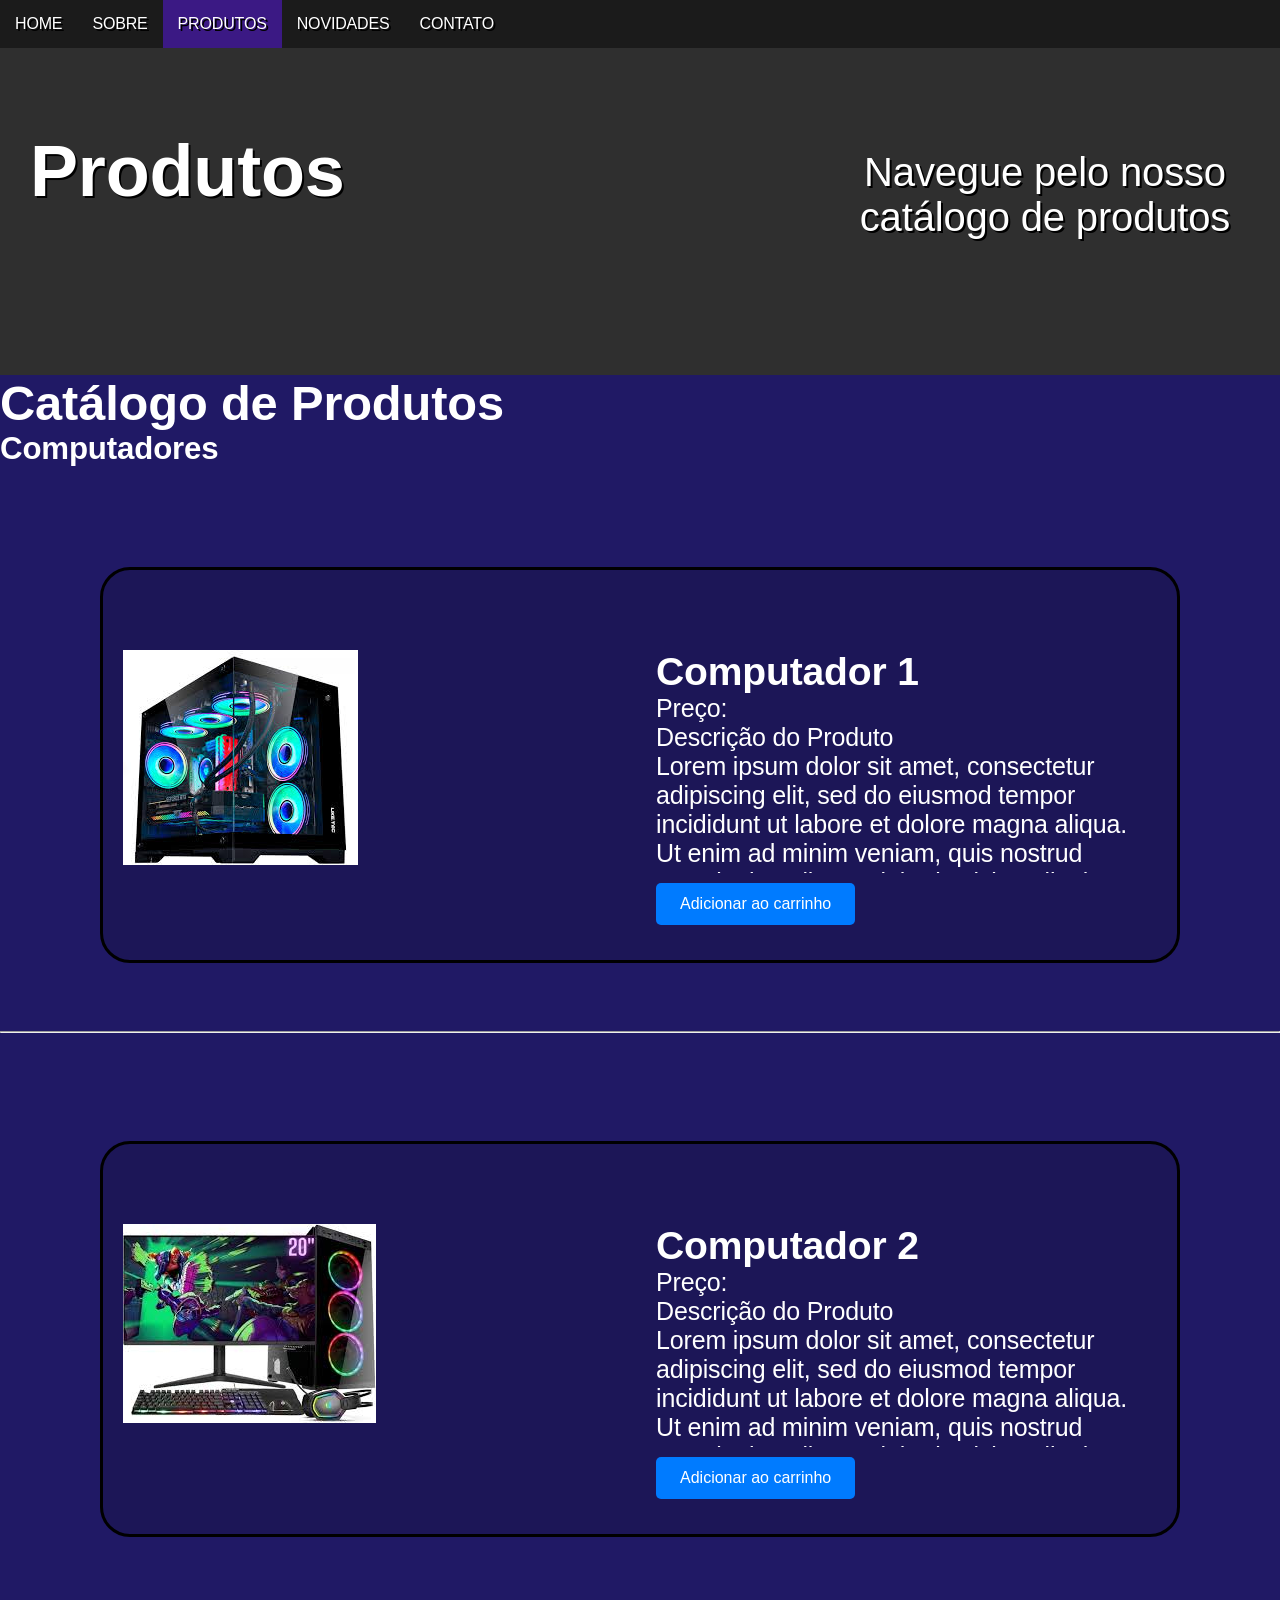
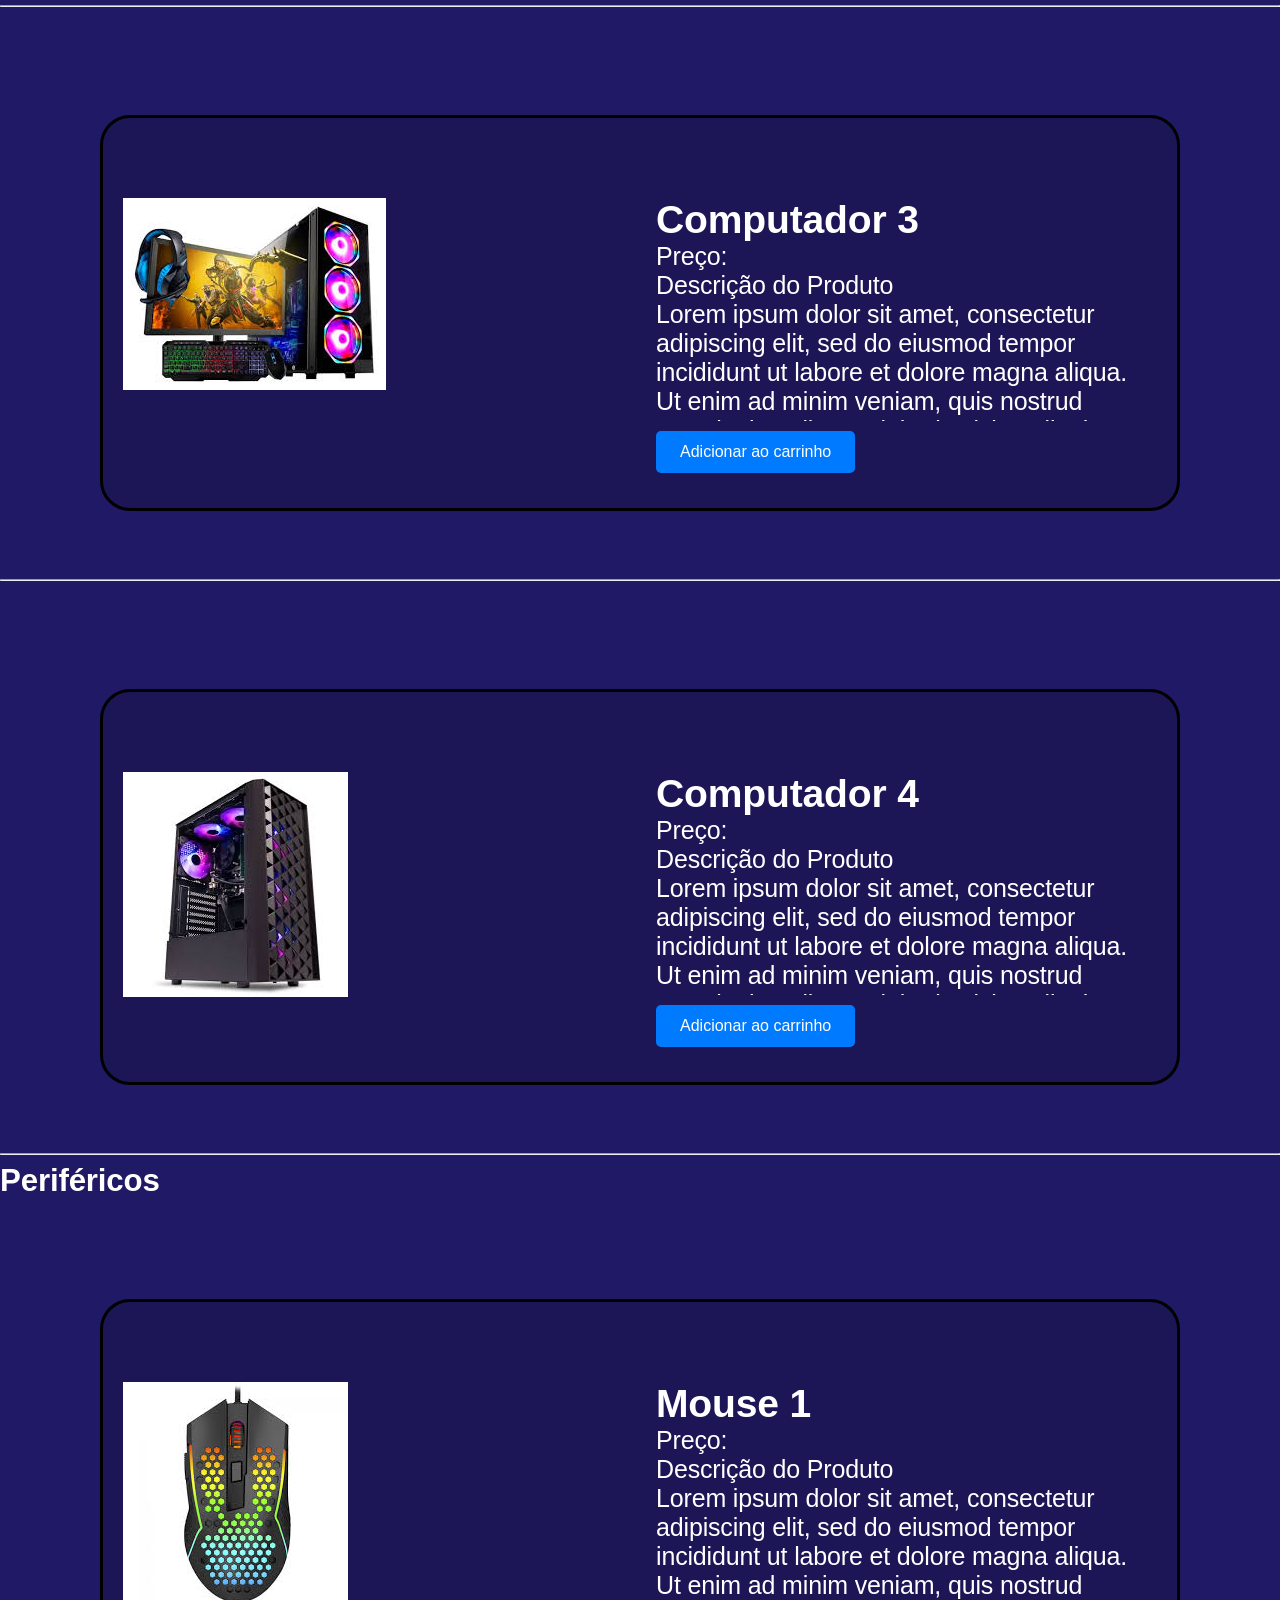
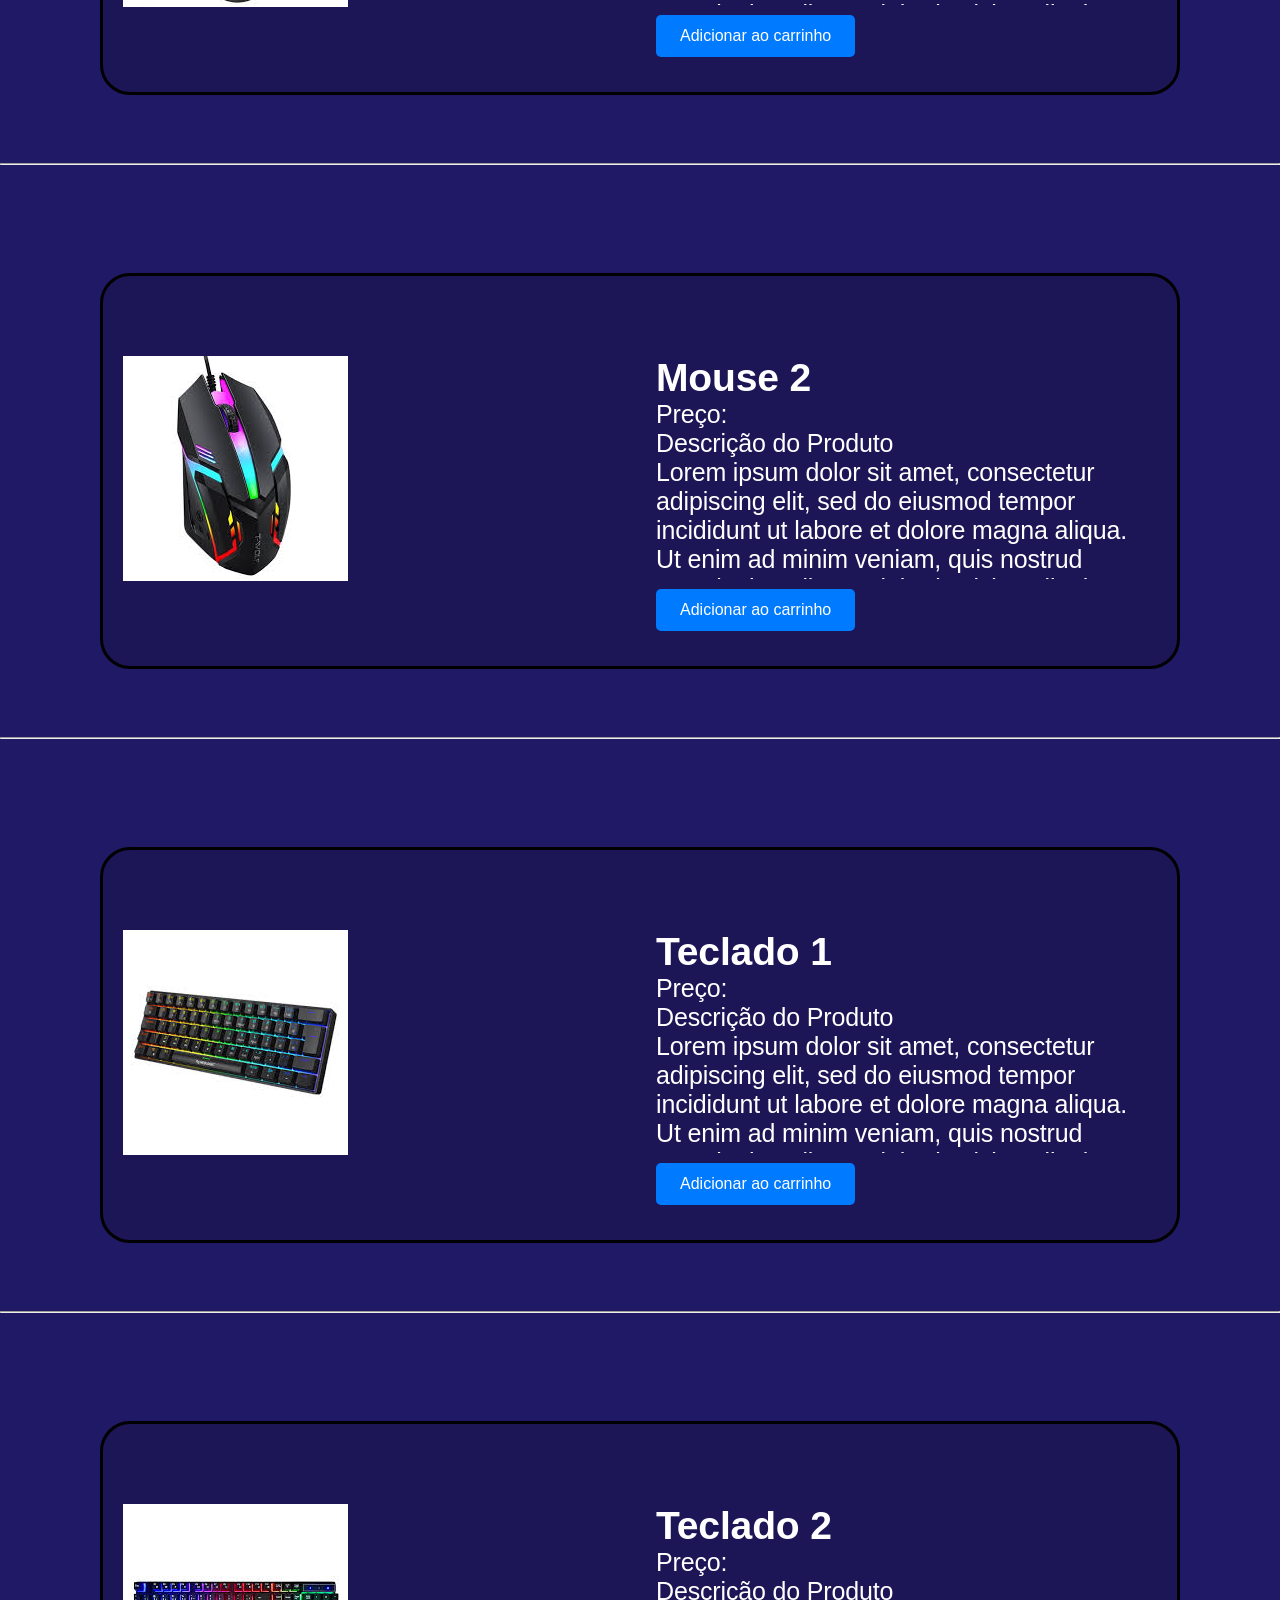
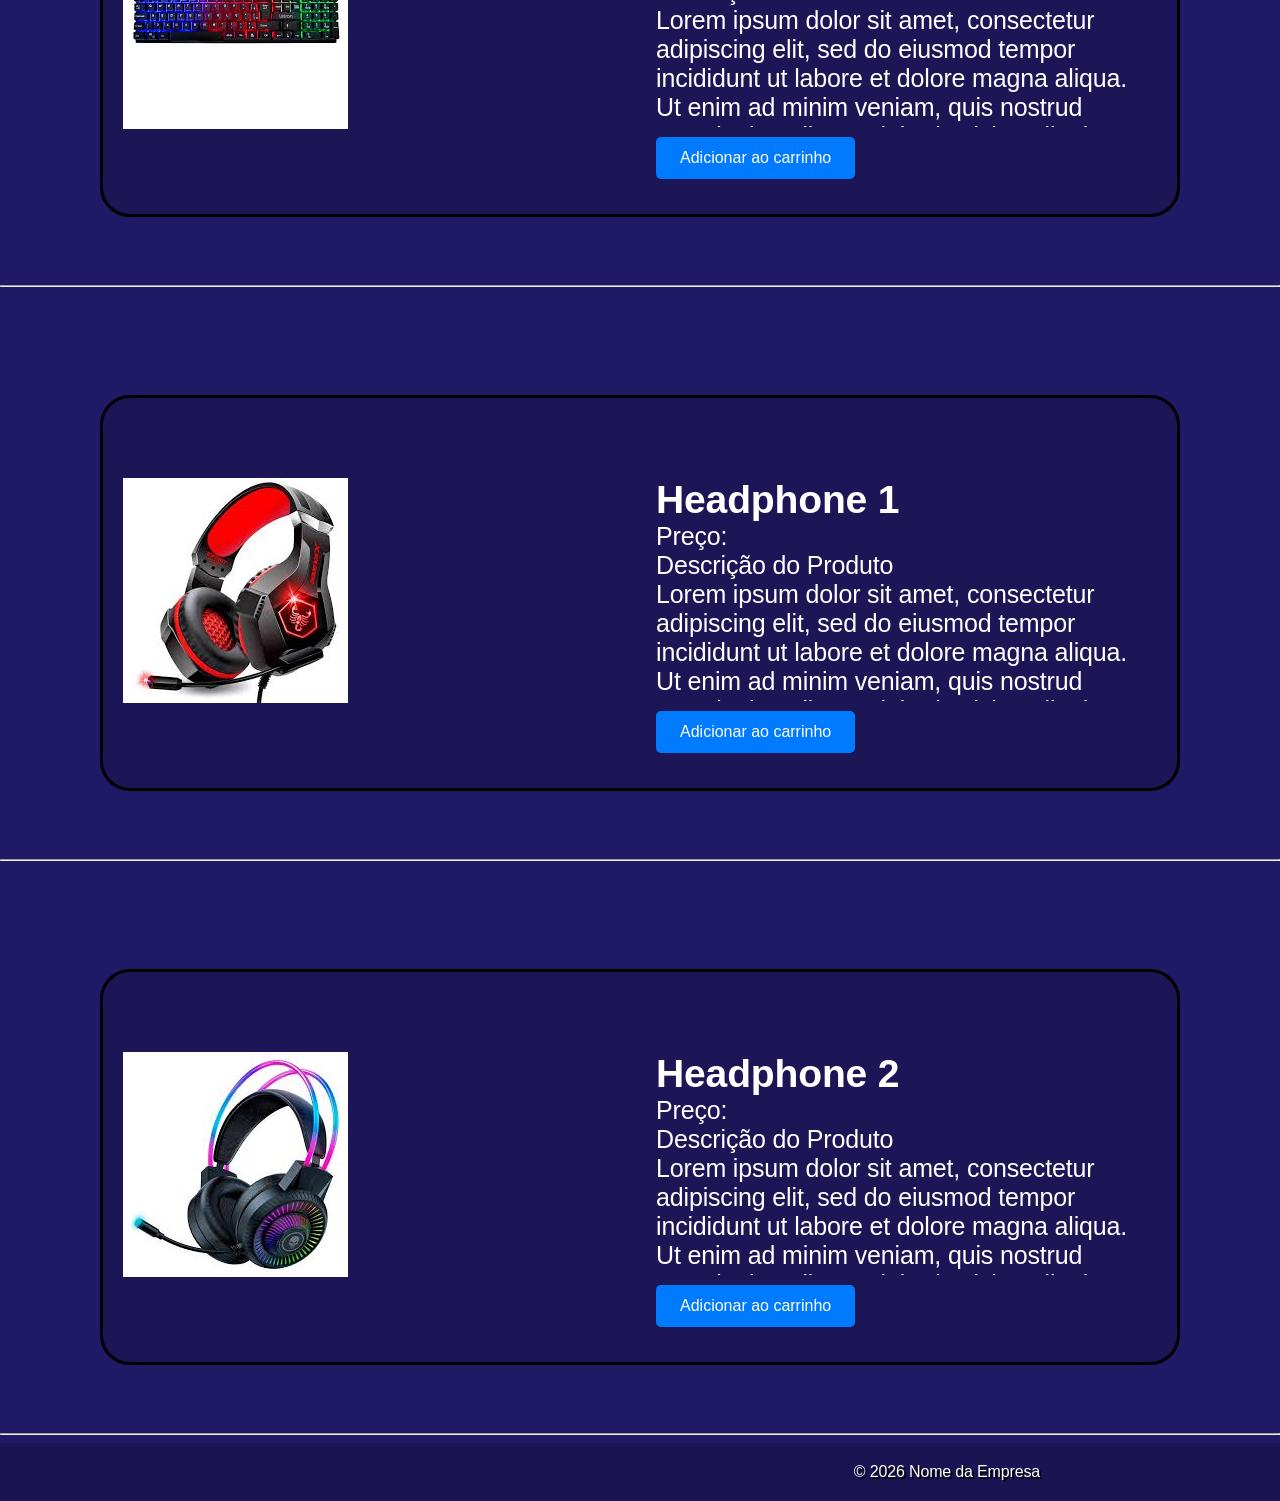
==== site empresa/catalogo.html @ 3e5a55e8 "Add files via upload" ====
<!DOCTYPE html>
<html>
    <head>
        <meta charset="utf-8">
        <meta name="viewport" content="width=device-width, initial-scale=1.0">
        <title>Cadastro de produtos</title>
        <link rel="stylesheet" href="styles2.css">
        <link rel="stylesheet" href="styles.css">
    </head>
    <body id="portfolio">
        <header class="site_header preto">
            <div>
                <nav class="site_header_nav sidebar">
                    <ul role="list">
                        <li><a href="index.html">HOME</a></li>
                        <li><a href="sobre.html">SOBRE</a></li>
                        <li><a class="active" href="catalogo.html">PRODUTOS</a></li>
                        <li><a href="novidades.html">NOVIDADES</a></li>
                        <li><a href="contato.html">CONTATO</a></li>
                    </ul>
                </nav>
            </div>
        </header>
        <div>
            <section id="header" class="header preto">
                    <div class="wrapper">
                        <div class="left-di">
                            <h2 class="left_text" style="float: left;">Produtos</h2>
                        </div>
                        <div class="right_text">
                            <p style="float: right;">Navegue pelo nosso catálogo de produtos</p>
                        </div>
                    </div>
            </section>
        </div>
        <h2 class="h2 text_centro white">Catálogo de Produtos</h2>    
        <div class="grade">
            <div>
                <h4 class="text_centro white">Computadores</h4>
                <div class="computadores">
                 <section id="produto"> 
                        <div class="cartao">
                            <img alt="computador 1" src="assets/Computador1.jpg">
                            <div class="produto">
                                <h3 class="white">Computador 1</h3>
                                <div class="text_center testo">
                                    <p class="h5">Preço:</p>
                                </div>
                                <div class="text_center testo overflow">
                                    <p class="h5">Descrição do Produto</p>
                                    <p class="h5">Lorem ipsum dolor sit amet, consectetur adipiscing elit, sed do eiusmod tempor incididunt ut labore et dolore magna aliqua. Ut enim ad minim veniam, quis nostrud exercitation ullamco laboris nisi ut aliquip ex ea commodo consequat. Duis aute irure dolor in reprehenderit in voluptate velit esse cillum dolore eu fugiat nulla pariatur. Excepteur sint occaecat cupidatat non proident, sunt in culpa qui officia deserunt mollit anim id est laborum.</p>
                                </div>
                                <div class="botao-comprar">
                                            <button class="botao1" type="submit"><a id="botão1" href="sucesso.html">Adicionar ao carrinho</a></button>
                                </div>
                        </div>
                 </section>
                    <hr>
                 <section id="produto"> 
                        <div class="cartao">
                            <img alt="computador 2" src="assets/Computador2.jpg">
                            <div class="produto">
                                <h3 class="white">Computador 2</h3>
                                <div class="text_center testo">
                                    <p class="h5">Preço:</p>
                                </div>
                                <div class="text_center testo overflow">
                                    <p class="h5">Descrição do Produto</p>
                                    <p class="h5">Lorem ipsum dolor sit amet, consectetur adipiscing elit, sed do eiusmod tempor incididunt ut labore et dolore magna aliqua. Ut enim ad minim veniam, quis nostrud exercitation ullamco laboris nisi ut aliquip ex ea commodo consequat. Duis aute irure dolor in reprehenderit in voluptate velit esse cillum dolore eu fugiat nulla pariatur. Excepteur sint occaecat cupidatat non proident, sunt in culpa qui officia deserunt mollit anim id est laborum.</p>
                                </div>
                                <div class="botao-comprar">
                                            <button class="botao1" type="submit"><a id="botão1" href="sucesso.html">Adicionar ao carrinho</a></button>
                                </div>
                        </div>
                 </section>
                    <hr>
                 <section id="produto">
                        <div class="cartao">
                            <img alt="computador 3" src="assets/Computador3.jpg">
                            <div class="produto">
                                <h3 class="white">Computador 3</h3>
                                <div class="text_center testo">
                                    <p class="h5">Preço:</p>
                                </div>
                                <div class="text_center testo overflow">
                                    <p class="h5">Descrição do Produto</p>
                                    <p class="h5">Lorem ipsum dolor sit amet, consectetur adipiscing elit, sed do eiusmod tempor incididunt ut labore et dolore magna aliqua. Ut enim ad minim veniam, quis nostrud exercitation ullamco laboris nisi ut aliquip ex ea commodo consequat. Duis aute irure dolor in reprehenderit in voluptate velit esse cillum dolore eu fugiat nulla pariatur. Excepteur sint occaecat cupidatat non proident, sunt in culpa qui officia deserunt mollit anim id est laborum.</p>
                                </div>
                                <div class="botao-comprar">
                                            <button class="botao1" type="submit"><a id="botão1" href="sucesso.html">Adicionar ao carrinho</a></button>
                                </div>
                        </div>
                 </section>
                    <hr>
                 <section id="produto"> 
                        <div class="cartao">
                            <img alt="computador 4" src="assets/Computador4.jpg">
                            <div class="produto">
                                <h3 class="white">Computador 4</h3>
                                <div class="text_center testo">
                                    <p class="h5">Preço:</p>
                                </div>
                                <div class="text_center testo overflow">
                                    <p class="h5">Descrição do Produto</p>
                                    <p class="h5">Lorem ipsum dolor sit amet, consectetur adipiscing elit, sed do eiusmod tempor incididunt ut labore et dolore magna aliqua. Ut enim ad minim veniam, quis nostrud exercitation ullamco laboris nisi ut aliquip ex ea commodo consequat. Duis aute irure dolor in reprehenderit in voluptate velit esse cillum dolore eu fugiat nulla pariatur. Excepteur sint occaecat cupidatat non proident, sunt in culpa qui officia deserunt mollit anim id est laborum.</p>
                                </div>
                                <div class="botao-comprar">
                                            <button class="botao1" type="submit"><a id="botão1" href="sucesso.html">Adicionar ao carrinho</a></button>
                                </div>
                        </div>
                 </section>
                    <hr>
                 <!-- <section id="produto">
                    <div class="cartao">
                     <img class="Computador5" alt="computador 5" src="assets/Computador5.jpg">
                     <div class="produto">
                     <h3 class="white">Computador 5</h3>
                     <p class="">preço</p>
                     </div>
                   </div>
                 </section> -->
                </div>
            
            </div>
            <div>
                <h4 class="text_centro white">Periféricos</h4>
                <section id="produto"> 
                        <div class="cartao">
                            <img alt="mouse 1" src="assets/Mouse1.jpg">
                            <div class="produto">
                                <h3 class="white">Mouse 1</h3>
                                <div class="text_center testo">
                                    <p class="h5">Preço:</p>
                                </div>
                                <div class="text_center testo overflow">
                                    <p class="h5">Descrição do Produto</p>
                                    <p class="h5">Lorem ipsum dolor sit amet, consectetur adipiscing elit, sed do eiusmod tempor incididunt ut labore et dolore magna aliqua. Ut enim ad minim veniam, quis nostrud exercitation ullamco laboris nisi ut aliquip ex ea commodo consequat. Duis aute irure dolor in reprehenderit in voluptate velit esse cillum dolore eu fugiat nulla pariatur. Excepteur sint occaecat cupidatat non proident, sunt in culpa qui officia deserunt mollit anim id est laborum.</p>
                                </div>
                                <div class="botao-comprar">
                                            <button class="botao1" type="submit"><a id="botão1" href="sucesso.html">Adicionar ao carrinho</a></button>
                                </div>
                        </div>
                 </section>
                    <hr>
                 <section id="produto"> 
                        <div class="cartao">
                            <img alt="mouse 2" src="assets/Mouse2.jpg">
                            <div class="produto">
                                <h3 class="white">Mouse 2</h3>
                                <div class="text_center testo">
                                    <p class="h5">Preço:</p>
                                </div>
                                <div class="text_center testo overflow">
                                    <p class="h5">Descrição do Produto</p>
                                    <p class="h5">Lorem ipsum dolor sit amet, consectetur adipiscing elit, sed do eiusmod tempor incididunt ut labore et dolore magna aliqua. Ut enim ad minim veniam, quis nostrud exercitation ullamco laboris nisi ut aliquip ex ea commodo consequat. Duis aute irure dolor in reprehenderit in voluptate velit esse cillum dolore eu fugiat nulla pariatur. Excepteur sint occaecat cupidatat non proident, sunt in culpa qui officia deserunt mollit anim id est laborum.</p>
                                </div>
                                <div class="botao-comprar">
                                            <button class="botao1" type="submit"><a id="botão1" href="sucesso.html">Adicionar ao carrinho</a></button>
                                </div>
                        </div>
                 </section>
                    <hr>
                 <section id="produto"> 
                        <div class="cartao">
                            <img alt="teclado 1" src="assets/Teclado1.jpg">
                            <div class="produto">
                                <h3 class="white">Teclado 1</h3>
                                <div class="text_center testo">
                                    <p class="h5">Preço:</p>
                                </div>
                                <div class="text_center testo overflow">
                                    <p class="h5">Descrição do Produto</p>
                                    <p class="h5">Lorem ipsum dolor sit amet, consectetur adipiscing elit, sed do eiusmod tempor incididunt ut labore et dolore magna aliqua. Ut enim ad minim veniam, quis nostrud exercitation ullamco laboris nisi ut aliquip ex ea commodo consequat. Duis aute irure dolor in reprehenderit in voluptate velit esse cillum dolore eu fugiat nulla pariatur. Excepteur sint occaecat cupidatat non proident, sunt in culpa qui officia deserunt mollit anim id est laborum.</p>
                                </div>
                                <div class="botao-comprar">
                                            <button class="botao1" type="submit"><a id="botão1" href="sucesso.html">Adicionar ao carrinho</a></button>
                                </div>
                        </div>
                 </section>
                    <hr>
                  <section id="produto"> 
                        <div class="cartao">
                            <img alt="teclado 2" src="assets/Teclado2.jpg">
                            <div class="produto">
                                <h3 class="white">Teclado 2</h3>
                                <div class="text_center testo">
                                    <p class="h5">Preço:</p>
                                </div>
                                <div class="text_center testo overflow">
                                    <p class="h5">Descrição do Produto</p>
                                    <p class="h5">Lorem ipsum dolor sit amet, consectetur adipiscing elit, sed do eiusmod tempor incididunt ut labore et dolore magna aliqua. Ut enim ad minim veniam, quis nostrud exercitation ullamco laboris nisi ut aliquip ex ea commodo consequat. Duis aute irure dolor in reprehenderit in voluptate velit esse cillum dolore eu fugiat nulla pariatur. Excepteur sint occaecat cupidatat non proident, sunt in culpa qui officia deserunt mollit anim id est laborum.</p>
                                </div>
                                <div class="botao-comprar">
                                            <button class="botao1" type="submit"><a id="botão1" href="sucesso.html">Adicionar ao carrinho</a></button>
                                </div>
                        </div>
                 </section>
                    <hr>
                 <section id="produto"> 
                        <div class="cartao">
                            <img alt="Headphone 1" src="assets/Headphone1.jpg">
                            <div class="produto">
                                <h3 class="white">Headphone 1</h3>
                                <div class="text_center testo">
                                    <p class="h5">Preço:</p>
                                </div>
                                <div class="text_center testo overflow">
                                    <p class="h5">Descrição do Produto</p>
                                    <p class="h5">Lorem ipsum dolor sit amet, consectetur adipiscing elit, sed do eiusmod tempor incididunt ut labore et dolore magna aliqua. Ut enim ad minim veniam, quis nostrud exercitation ullamco laboris nisi ut aliquip ex ea commodo consequat. Duis aute irure dolor in reprehenderit in voluptate velit esse cillum dolore eu fugiat nulla pariatur. Excepteur sint occaecat cupidatat non proident, sunt in culpa qui officia deserunt mollit anim id est laborum.</p>
                                </div>
                                <div class="botao-comprar">
                                            <button class="botao1" type="submit"><a id="botão1" href="sucesso.html">Adicionar ao carrinho</a></button>
                                </div>
                        </div>
                 </section>
                    <hr>
                     <section id="produto"> 
                        <div class="cartao">
                            <img alt="Headphone 2" src="assets/Headphone2.jpg">
                            <div class="produto">
                                <h3 class="white">Headphone 2</h3>
                                <div class="text_center testo">
                                    <p class="h5">Preço:</p>
                                </div>
                                <div class="text_center testo overflow">
                                    <p class="h5">Descrição do Produto</p>
                                    <p class="h5">Lorem ipsum dolor sit amet, consectetur adipiscing elit, sed do eiusmod tempor incididunt ut labore et dolore magna aliqua. Ut enim ad minim veniam, quis nostrud exercitation ullamco laboris nisi ut aliquip ex ea commodo consequat. Duis aute irure dolor in reprehenderit in voluptate velit esse cillum dolore eu fugiat nulla pariatur. Excepteur sint occaecat cupidatat non proident, sunt in culpa qui officia deserunt mollit anim id est laborum.</p>
                                </div>
                                <div class="botao-comprar">
                                            <button class="botao1" type="submit"><a id="botão1" href="sucesso.html">Adicionar ao carrinho</a></button>
                                </div>
                        </div>
                 </section>
                    <hr>
            </div>    
        </div>
        <footer>
                <section id="footer" class="margin preto">
                <div class="wrapper_inner">
                    <div class="text_right white">
                    <p>&copy; 2026 Nome da Empresa</p>
                    </div>
                </div>
                </section>
            </footer>    
    </body>
</html>
---- site empresa/styles.css ----
/* Box sizing rules */
*,
*::before,
*::after {
  box-sizing: border-box;
  font-family: sans-serif;
}

/* Remove default margin */
body,
h1,
h2,
h3,
h4,
p,
figure,
blockquote,
dl,
dd {
  margin: 0;
}

/* Remove list styles on ul, ol elements with a list role, which suggests default styling will be removed */
ul[role="list"],
ol[role="list"] {
  list-style: none;
  padding: 0;
}

/* Set core root defaults */
html:focus-within {
  scroll-behavior: smooth;
}

/* Set core body defaults */
body {
  min-height: 100vh;
  text-rendering: optimizeSpeed;
  letter-spacing: -0.01em;
}

/* All elements that don't have a class get default styles */
a:not([class]) {
  text-decoration-skip-ink: none;
}

/* Make images easier to work with */
img,
picture {
  max-width: 100%;
  display: block;
}

/* Inherit fonts for inputs and buttons */
input,
button,
textarea,
select {
  font: inherit;
}

@media (prefers-reduced-motion: reduce) {
  html:focus-within {
    scroll-behavior: auto;
  }
}

main:focus {
  outline: none;
}

/* @link https://utopia.fyi/type/calculator?c=320,18,1.2,1240,20,1.25,5,2,&s=0.75|0.5|0.25,1.5|2|3|4|6,s-l&g=s,l,xl,12 */

:root {
    --step--2: clamp(0.7813rem, 0.7747rem + 0.0326vw, 0.8rem);
    --step--1: clamp(0.9375rem, 0.9158rem + 0.1087vw, 1rem);
    --step-0: clamp(1.125rem, 1.0815rem + 0.2174vw, 1.25rem);
    --step-1: clamp(1.35rem, 1.2761rem + 0.3696vw, 1.5625rem);
    --step-2: clamp(1.62rem, 1.5041rem + 0.5793vw, 1.9531rem);
    --step-3: clamp(1.944rem, 1.771rem + 0.8651vw, 2.4414rem);
    --step-4: clamp(2.3328rem, 2.0827rem + 1.2504vw, 3.0518rem);
    --step-5: clamp(2.7994rem, 2.4462rem + 1.7658vw, 3.8147rem);
  }
  
  /* @link https://utopia.fyi/space/calculator?c=320,18,1.2,1240,20,1.25,5,2,&s=0.75|0.5|0.25,1.5|2|3|4|6,s-l&g=s,l,xl,12 */
  
  :root {
    --space-3xs: clamp(0.3125rem, 0.3125rem + 0vw, 0.3125rem);
    --space-2xs: clamp(0.5625rem, 0.5408rem + 0.1087vw, 0.625rem);
    --space-xs: clamp(0.875rem, 0.8533rem + 0.1087vw, 0.9375rem);
    --space-s: clamp(1.125rem, 1.0815rem + 0.2174vw, 1.25rem);
    --space-m: clamp(1.6875rem, 1.6223rem + 0.3261vw, 1.875rem);
    --space-l: clamp(2.25rem, 2.163rem + 0.4348vw, 2.5rem);
    --space-xl: clamp(3.375rem, 3.2446rem + 0.6522vw, 3.75rem);
    --space-2xl: clamp(4.5rem, 4.3261rem + 0.8696vw, 5rem);
    --space-3xl: clamp(6.75rem, 6.4891rem + 1.3043vw, 7.5rem);
  }

  h1,
.h1 {
  font-size: var(--step-5);
}

h2,
.h2 {
  font-size: var(--step-4);
}

h3,
.h3 {
  font-size: var(--step-3);
}

h4,
.h4 {
  font-size: var(--step-2);
}

h5,
.h5 {
  font-size: var(--step-1);
}

/* define some constants */
.flex {
    display: flex;
    align-items: center;
    gap: var(--space-s);
    /* border: #00ff19 2px solid; */
    flex-direction: row;
    flex-wrap: wrap;
  }
  @media (max-width: 468px) {
    .flex {
      flex-wrap: wrap;
    }
  }
  .flex_center {
    justify-content: center;
  }
  .flex_around {
    justify-content: space-around;
  }
  .flex_between {
    justify-content: space-between;
  }
  @media (max-width: 468px) {
    .flex_around {
      justify-content: center;
    }
    .flex_between {
      justify-content: center;
    }
  }
  .text_center {
    text-align: center;
  }
  .text_right {
    text-align: right;
  }
  
  /* define spacing */
  .padding-top-3xs {
    padding: var(--space-3xs);
  }

  /* create the wrappers */
.wrapper {
    width: 100%;
    max-width: 1240px;
    margin: 0 auto;
    order: 2px solid #e70000;
  }
  .wrapper_inner {
    width: 100%;
    max-width: 800px;
    margin: 0 auto;
    /* border: 2px solid #ddd; */
  }

 /* About section */
.about_content {
    padding: var(--space-m) 0;
    /* transform: skewX(-10deg); */
  }
  
  @media (max-width: 468px) {
    .about_content {
      transform: skewX(0deg);
    }
  }
  
  .about_figure {
    padding: var(--space-m) 0;
    box-shadow: 0 4px 6px rgba(0, 0, 0, 0.1);
    border: 5px solid #535390;
    display: inline;
    /* padding: 2px; */
    background-color: #313154;
    margin-left: 8%;
    margin-right: 5%;
    color: #fff;
    border-radius: 10px;
  }
  
  .about_img {
    width: 300px;
    height: 200px;
    object-fit: cover;
    border-radius: 20px;
  }
  
  .about_caption {
    padding: var(--space-3xs) 0;
  }
  
  section#about {
    background-color: #ffffff;
    color: #333;
    --color-accent: #ffd700;
  } 

  /* Style the header */
.site_header { 
    overflow: hidden;
    margin: 0px;
    background-color: #1b1b1b;
    padding: 0px 0px;
    position: fixed;
    top: 0;
    width: 100%;
  }

  .site_header_nav ul li a {
    text-decoration: none;
  }

  /* Hero section styling */
.hero_content {
    padding: var(--space-3xl) 0;
  }
  
  .hero_content h1 {
    margin-bottom: var(--space-s);
  }
  
  .hero_social {
    padding-top: var(--space-3xl);
  }
  
  /* General styling for the hero section */
  section {
    padding: var(--space-xl) var(--space-l);
  }
  
  section#hero {
    /* ackground: linear-gradient(rgba(26, 26, 64, 0.9), rgba(26, 26, 64, 0.9)), */
      /* url("assets/images/background.jpg") no-repeat; */
    padding-bottom: 10px;
    background-size: cover;
    background-position: center;
    background-attachment: scroll;
    color: #fafafa;
    --color-accent: #8a2be2;
    /* ackground-color: #0000001f; */
  }

  /* Change the link color on hover */

.site_header_nav li {
    float:  left;
    transition: all 0.3s;
  }



  @media screen and (max-width: 600px) {
    .site_header_nav li {
      float: none;
    }
    .site_header { 
  
      position: relative;

    }
  }

  .site_header_nav ul {
    padding: 0px;
    margin: 0px;
    overflow: hidden;
  }

  .site_header_nav a {
    display: block;
    text-align: center;
    padding: 15px;
    text-decoration: none;
    /* order-right: 0.5px solid #fff; */
    color: white;
  }

  .site_header_nav li a:hover:not(.active) {
    background-color: #282727;
  }
  
  .active {
    background-color: #3b1984;
  }

  .blue {
    border: 2px solid #ffffff;
    border-radius: 60px;
    margin-bottom: 20px;
    margin-top: 20px;
    background-size: cover;
    background: rgba(0, 0, 0, 0.269)
  }

  .white {
    color: #fff;
  }

  .center {
    margin-bottom: 12%;
  }

  section#work {
    background:#070336e7;
    color: #ffffff;
    --color-accent: #1d3a89;
  }

  .work_images {
    border: #2c2ea080 3px solid;
    border-radius: 10px;
    background: linear-gradient(rgba(26, 26, 64, 0.9), rgba(26, 26, 64, 0.9)),
    url("assets/images/background.jpg") no-repeat;
    background-size: cover;
    margin: 0px;
  } 
  .work_images im {
    height: 350px;
    width: 100%;
    object-fit: cover;
    border-radius: 10px;
    box-shadow: 0 4px 6px rgba(0, 0, 0, 0.1);
    border: #9b0b4c 2px solid;
  }

  section#about {
    background: linear-gradient(rgba(26, 26, 64, 0.9), rgba(26, 26, 64, 0.9)),
    url("assets/images/background.jpg") no-repeat;
    background-size: cover;
  }

  section#footer {
    width: 100%;
    padding: var(--space-s);
    /* position: bottom;
    bottom: 0; */
    background-color: #0000002f;
  }

.li_image {
  width: 48%;
  border-radius: 10px;
  box-shadow: 0 4px 6px rgba(0, 0, 0, 0.1);
  border: #490b9b 2px solid;
}

.home {
  padding: var(--space-3xl) 0;
  background-size: cover;
  height: 100%;
  width: 100%;
}

.home_text {
  padding: var(--space-3xl) 0;
  font-family: sans-serif;
  margin: 5px;
}

html,
body {  
  height:100%; 
  width:100%; 
  margin:0; 
  padding:0;
}

/* #complete {
   height:100%;
   width:100%; 
} */

body#home {
  /* background: radial-gradient( circle 382px at 50% 50.2%,  rgb(41, 42, 117) 0.1%, rgba(3,1,50,1) 100.2% ) fixed;
  text-shadow: 2px 2px #000000; */
  background-color: #121413;
}

body#about {
  /* ackground: radial-gradient( circle 382px at 50% 50.2%,  rgb(31, 13, 169) 0.1%, rgb(9, 1, 50) 100.2% ) fixed; */
  /* text-shadow: 2px 2px #000000; */
  background-color: #070336e7;
}

body#news {
  /* background: radial-gradient( circle 382px at 50% 50.2%,  rgb(63, 22, 97) 0.1%, rgba(3,1,50,1) 100.2% ) fixed; */
  /* text-shadow: 2px 2px #000000; */
  background-color: #06013ee7;
}

body#contact {
  /* background: radial-gradient( circle 382px at 50% 50.2%,  rgb(201, 201, 201) 0.1%, rgba(3,1,50,1) 100.2% ) fixed; */
  /* text-shadow: 2px 2px #000000; */
  background-color: #0c0652e7;
}

body#portfolio {
  background-color: #090256e7;
  font-family: Arial,sans-serif;
}


.margin_bottom {
  margin-bottom: 250px;
}

mansory {
  display: grid;
  column-count: 4;
  gap: 20px;
  grid-auto-rows: masonry;
  column-gap: 1em;
}

item {
  background-color: #fff;
  padding: 20px;
  box-sizing: border-box;
  box-shadow: 0 4px 6px rgba(0, 0, 0, 0.1);
  border-radius: 8px;
  transition: transform 0.3s;
  display: inline-block;
  align-items: center;
  justify-content: center;
  font-size: 1.2em;
  color: #fff;
  width: 100%;
}

.item {
  transition: transform 0.3s;
  /* border: 1px solid black; */
  font-size: large;
}
.item:hover {
  transform: translateY(-10px);
}

.item:hover #text {
  position: relative;
  visibility: visible;
}

.item1 { background-color: #ff6f61;
  background: url(assets/images/Captura\ de\ tela\ 2025-04-20\ 175848.png) no-repeat;
  background-size: cover;

}

.item2 { grid-row: span 15; background-color: #6b5b95;
background: url(assets/images/background.jpg) no-repeat;
background-position: center;
background-size: cover;
}

.item3 { background-color: #88b04b;
  background: url(assets/images/background.jpg) no-repeat;
  background-size: cover;
}

.item4 { grid-row: span 25; background-color: #d65076; }

.item5 { grid-row: span 30; background-color: #ffb347; }

.item6 { grid-row: span 15; background-color: #45b8ac; }

.item7 { grid-row: span 20; background-color: #e94b3c; }

.item8 { grid-row: span 10; background-color: #6c5b7b; }

.item9 { grid-row: span 25; background-color: #00a86b; }

.item10 { grid-row: span 30; background-color: #b565a7;}


/* Grids */
.container {
  display: grid;
  grid-gap: 2rem;
  grid-template-columns: repeat(2, 1fr);
  grid-template-rows: repeat(auto, 150px);
  margin: 0 auto;
  max-width: 90%;
}

@media only screen and (max-width: 820px) {
  .container {
    grid-template-columns: repeat(1, minmax(100px,1fr));
  }
}

/* Grid Images */
.img {
  border-radius: 30px;
  height: 100%;
  width: 100%;
  object-position: center;
  border: 3px solid black;
}

/* Grid Item spannig */
.item-1 {
  grid-row: 1/3;
  grid-column: 1/3;
}

.item-2 {
  grid-row: 1/3;
  grid-column: 3/4;
}

.item-4 {
  grid-row: 2/6;
}

.item-5 {
  grid-row: 2/6;
}

.item-6 {
  grid-row: 6;
}

.item-7 {
  grid-row: 5/6;
}

.item-8 {
  grid-row: 4/6;
}

.item-9 {
  grid-row: 6/11;
}

.item-10 {
  grid-row: 6/7;
}

.item-11 {
  grid-row: 6/9;
}

.item-12 {
  grid-row: 7/12;
}

.item-13 {
  grid-row: 9/13;
}

.item-14 {
  grid-row: 11/13;
}

/* define text style */
#text {
  display: block;
  color: rgb(255, 255, 255);
  text-decoration: none;
  text-align: center;
  text-shadow: 1px solid black;
  visibility: hidden;
}

.con_list a {
  text-decoration: underline;
  color: rgb(255, 255, 255);
}
section#form {
  color: white;
  font-family: sans-serif;
}

.big {
  font-size: 62px;
}

.header {
  display: flex;
  padding: var(--space-3xl) 0;
  /* border: 3px solid goldenrod; */
  background-color: #2F2F2F;
  color: white;
  text-align: center;
}


.left_text {
  font-size: 72px;
  float: left;
  margin: 10px;
  text-wrap: wrap;
}

.right_text {
  font-size: 40px;
  float: right;
  width: 400px;
  margin: 15px;
  margin-top: 30px;
  text-wrap: wrap;
}

section#sobre {
  order: 3px solid rgb(255, 0, 183);
  /* display: grid;
  grid-gap: 1rem;
  grid-template-columns: repeat(2, 1fr);
  grid-template-rows: repeat(1, 150px); */
  margin: 0 auto;
  max-width: 90%;
}

.testo {
  /* border: 3px solid rgb(0, 51, 255); */
  /* display: inline-block; */
  /* background-color: rgb(255, 255, 255); */
  width: 100%;
  color: white;
  float: left;
  text-align: left;
  overflow: auto;
}

.cartao {
  border: 3px solid rgb(0, 0, 0);
  display: grid;
  justify-content: center;
  grid-gap: 2rem;
  grid-template-columns: repeat(2, 1fr);
  grid-template-rows: repeat(1, 230px);
  margin: auto;
  max-width: 90%;
  padding: var(--space-2xl) 20px;
  border-radius: 30px;
  background-color: #00000023;
  margin-top: 40px;
}

@media screen and (max-width: 850px) {
  .cartao {
    grid-template-columns: repeat(1, 1fr);
  }
  .foto {
    margin: auto;
    width: 50%;
    height: 50%;
    max-height: 280px;
  }
  .testo {
    font-size: 20px;
    text-align: center;
    margin-top: 50px;
  }
}

.foto {
  border: 3px solid rgb(0, 0, 0);
  box-shadow: 0 4px 6px rgba(0, 0, 0, 0.1);
  background-color: #000000;
  color: #fff;
  border-radius: 30px;
  width: 300px;
  height: 300px;
  object-fit: cover;
  object-position: center;
  margin: auto;

}

.about_img {
  width: 300px;
  height: 200px;
  object-fit: contain;
}

.about_caption {
  padding: var(--space-3xs) 0;
  color: white;
  font-family: sans-serif;
}

.bloco {
  margin-top: 20px;
}

.header-home{
  background:url(assets/images/Imagem\ de\ fundo\ Home.jpg) no-repeat;
  background-position: center;
  background-size: cover;
  position: top;
  top: 0;
  text-shadow:  2px 4px 2px #000000;
}

.preto {
  text-shadow: 2px 2px black;
}

.h6 {
  font-size: 23px;
}

.sucesso_body{
    background: #171202bf;
    color: white;
}
.sucesso_div{
    justify-self: center;
    display: flex;
    justify-content: center;
    text-align: center;
    align-items: center;
    width: 240px;
    height: 360px;
    background-size: cover;
    background: rgba(255, 255, 255, 0.15);
    backdrop-filter: blur(20px);
    -webkit-backdrop-filter: blur(20px);
    border-radius: 20px;
    border: 1px solid rgba(255, 255, 255, 0.3);
    box-shadow: 
        0 8px 32px rgba(0, 0, 0, 0.1),
        inset 0 1px 0 rgba(255, 255, 255, 0.5),
        inset 0 -1px 0 rgba(255, 255, 255, 0.1),
        inset 0 0 20px 10px rgba(255, 255, 255, 1);
    position: absolute;
    overflow: hidden;
}

.sucesso_div::before {
    content: '';
    position: absolute;
    /* top: 0;
    left: 0;
    right: 0; */
    height: 1px;
    background-size: cover;
    background: linear-gradient(
            90deg,
            transparent,
            rgba(255, 255, 255, 0.8),
            transparent
  );
}

.sucesso_div::after {
    content: '';
    position: absolute;
    /* top: 0;
    left: 0;
    /* width: 1px; */
    height: 100%;
    background-size: cover;
    background: linear-gradient(
            180deg,
            rgba(255, 255, 255, 0.8),
            transparent,
            rgba(255, 255, 255, 0.3)
  );
}

hr{
    background-color: #1b1b1b;
    border: no;
    height: 2px;
}

.botao1 {
      /* Padding para o botão ficar mais suave (superior/inferior, esquerda/direita) */
  padding: 12px 24px;
  
  /* Transição para suavizar o efeito hover */
  transition: all 0.3s ease;
  
  /* Estilos adicionais para melhorar o visual */
  background-color: #007bff;
  color: white;
  border: none;
  border-radius: 5px; /* Bordas arredondadas dão suavidade */
  cursor: pointer;
}

.botao1:hover {
  background-color: #0056b3; /* Cor mais escura no hover */
  transform: translateY(-2px); /* Pequeno levantamento suave */
}

#botão1{
    text-decoration: none;
    color: white;
}

.botao-comprar {
    display: inline;
    float: left;
}

.overflow {
    max-height: 150px;
    max-width: 500px;
    margin-bottom: 10px;
    overflow: scroll, hidden;
}
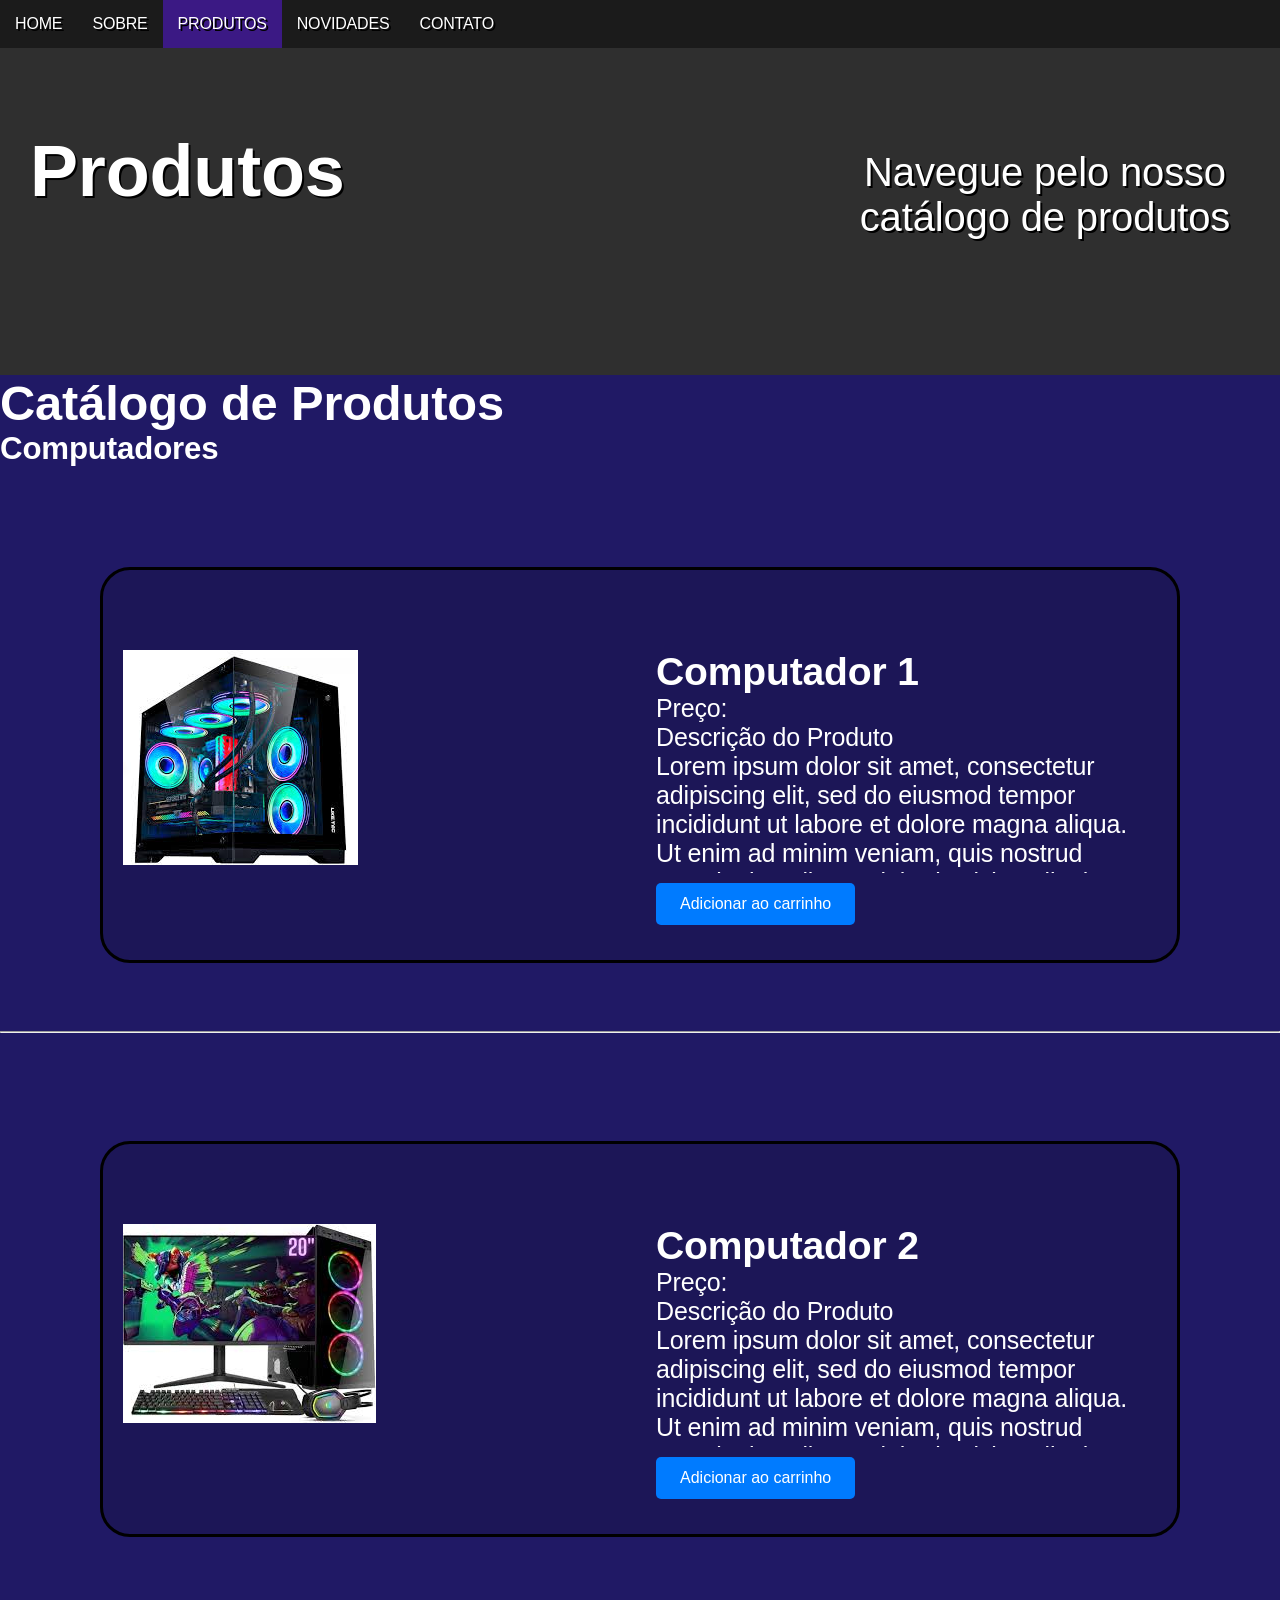
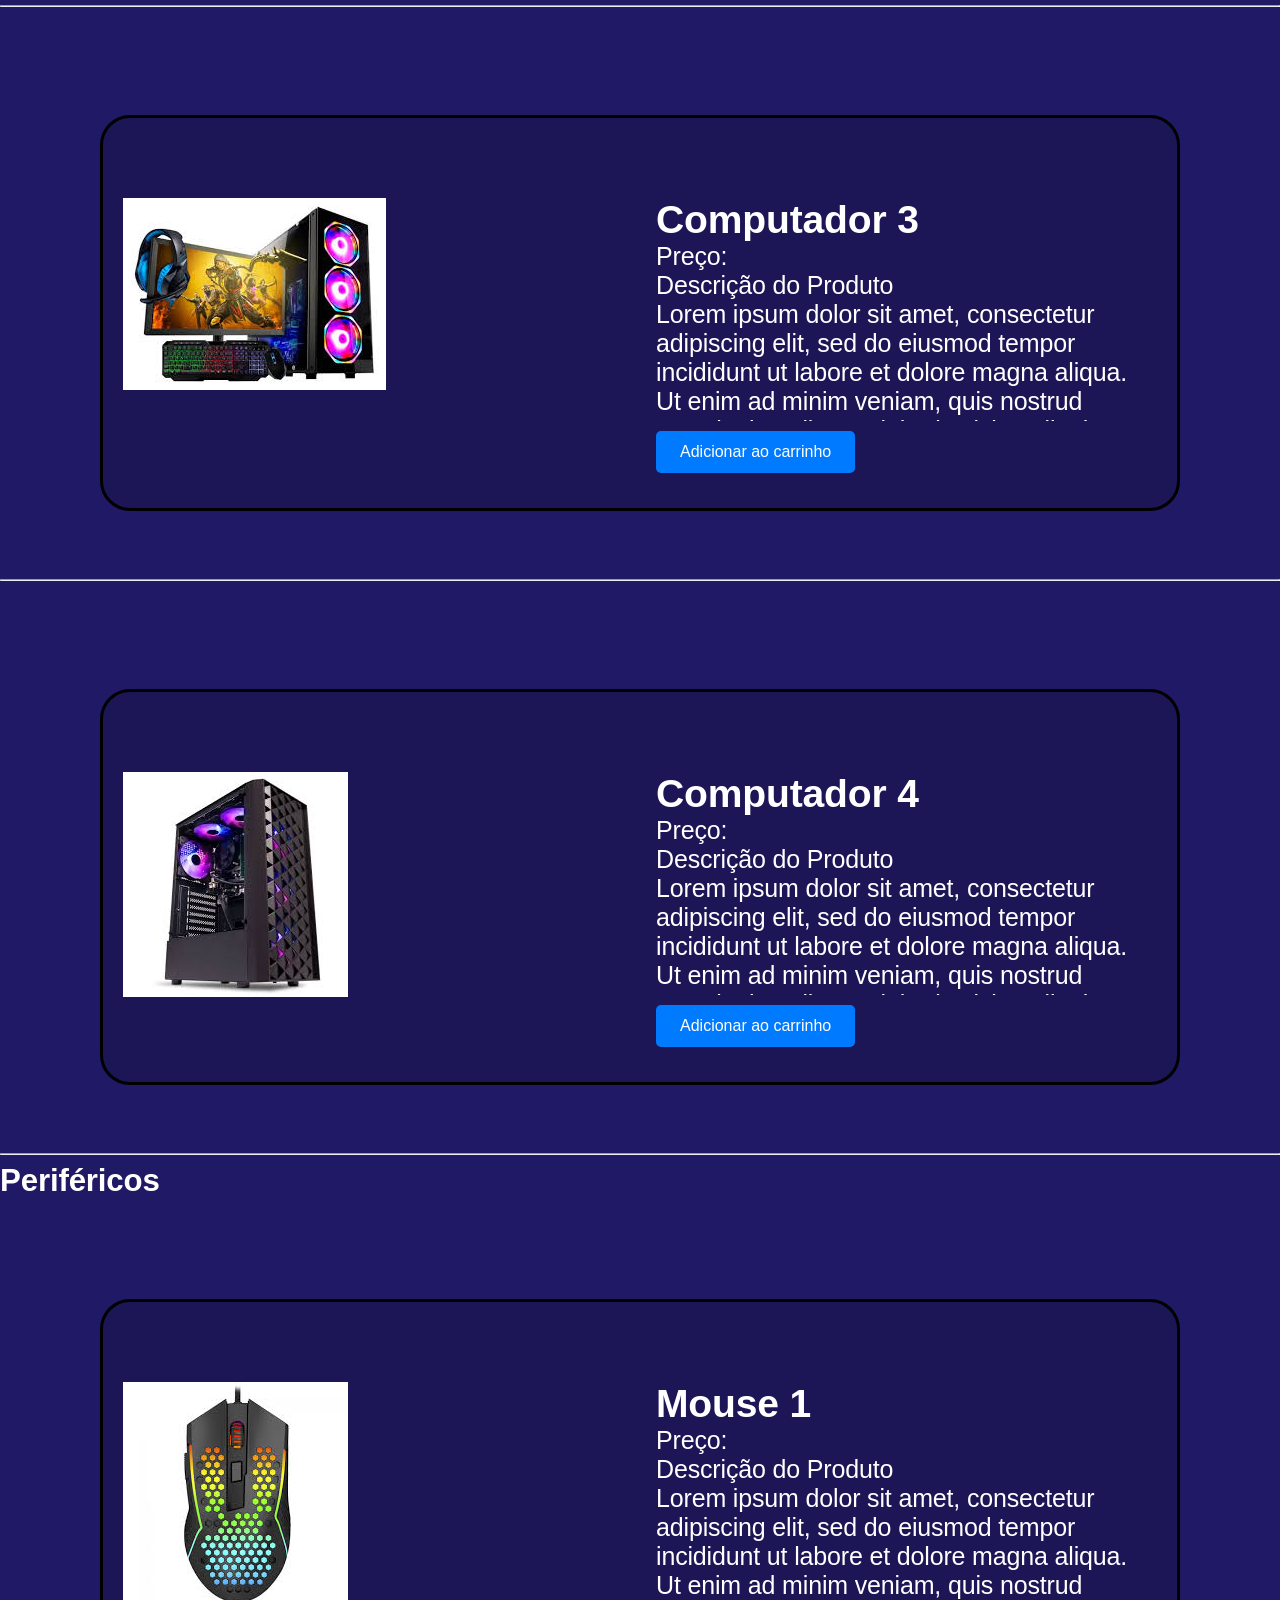
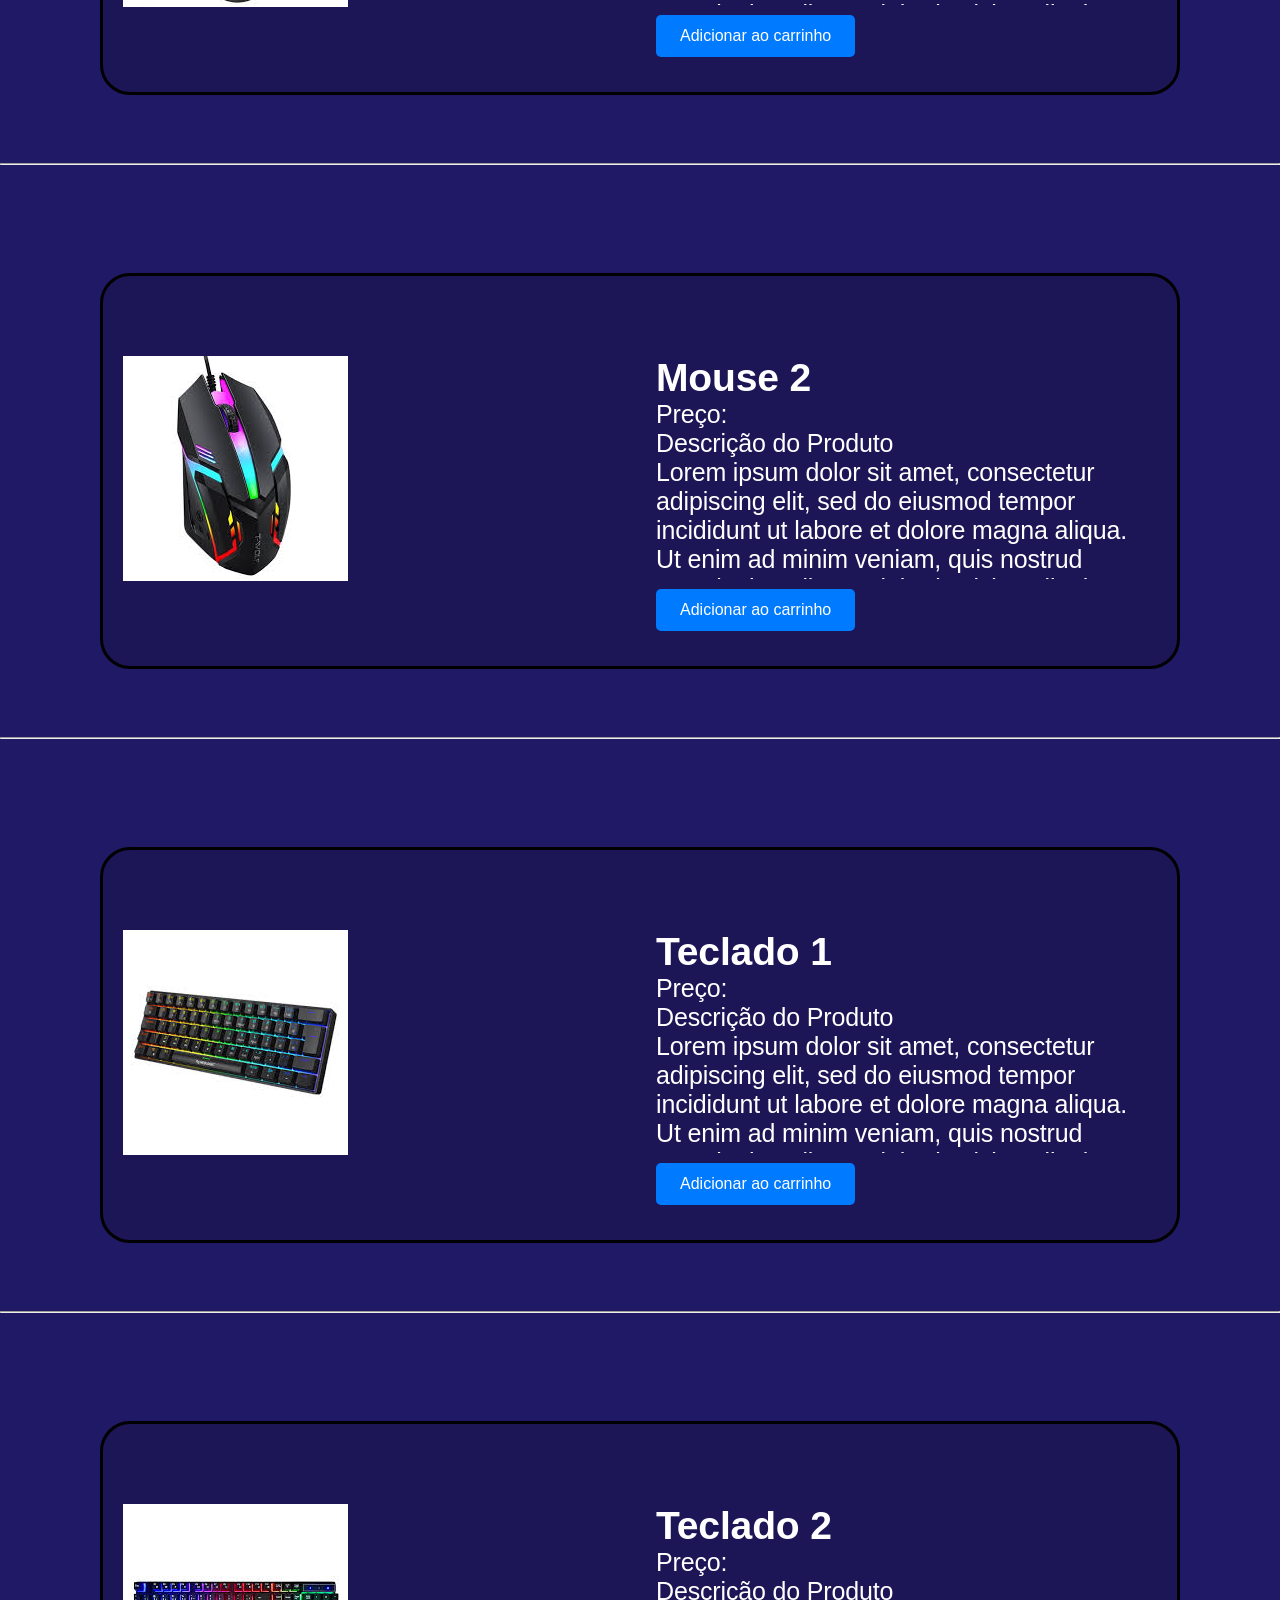
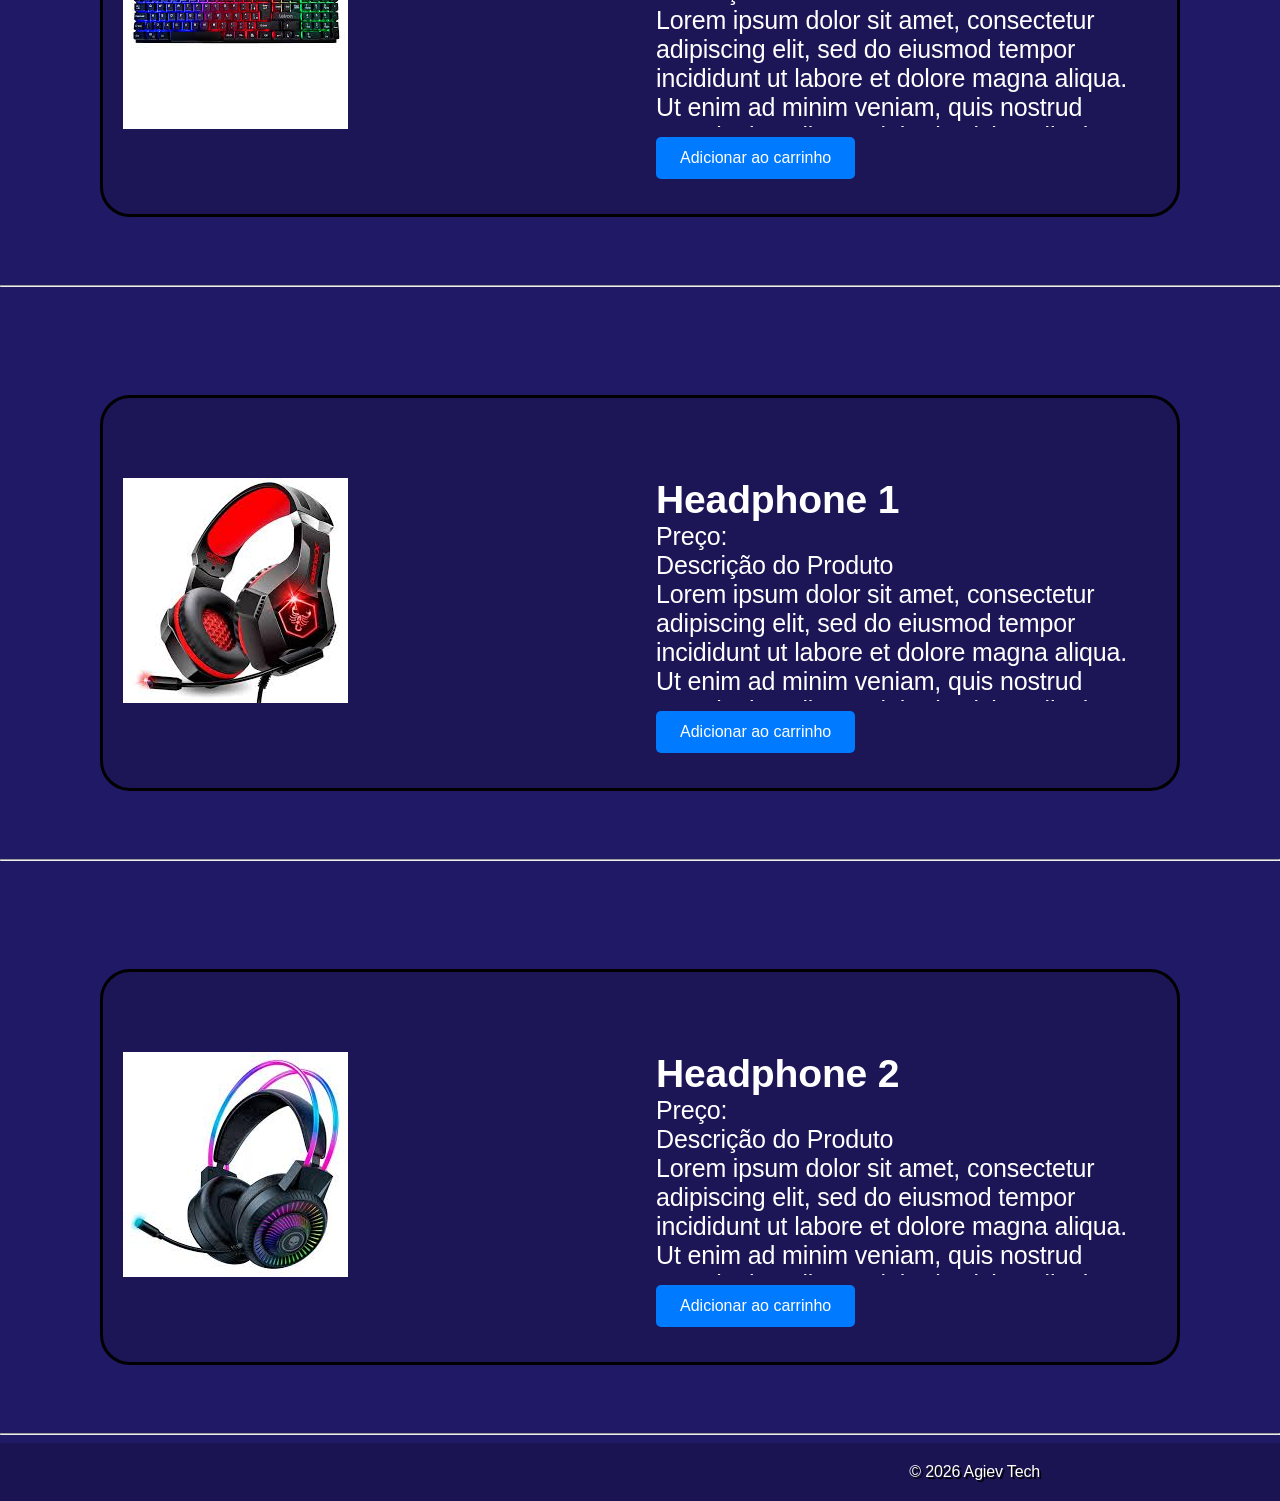
==== commit 5ad895da: "catalogo.html" ====
--- a/site empresa/catalogo.html
+++ b/site empresa/catalogo.html
@@ -51,7 +51,9 @@
                                     <p class="h5">Lorem ipsum dolor sit amet, consectetur adipiscing elit, sed do eiusmod tempor incididunt ut labore et dolore magna aliqua. Ut enim ad minim veniam, quis nostrud exercitation ullamco laboris nisi ut aliquip ex ea commodo consequat. Duis aute irure dolor in reprehenderit in voluptate velit esse cillum dolore eu fugiat nulla pariatur. Excepteur sint occaecat cupidatat non proident, sunt in culpa qui officia deserunt mollit anim id est laborum.</p>
                                 </div>
                                 <div class="botao-comprar">
-                                            <button class="botao1" type="submit"><a id="botão1" href="sucesso.html">Adicionar ao carrinho</a></button>
+                                           <button class="botao1" onclick="adicionarCarrinho()">
+Adicionar ao carrinho
+</button>
                                 </div>
                         </div>
                  </section>
@@ -69,7 +71,9 @@
                                     <p class="h5">Lorem ipsum dolor sit amet, consectetur adipiscing elit, sed do eiusmod tempor incididunt ut labore et dolore magna aliqua. Ut enim ad minim veniam, quis nostrud exercitation ullamco laboris nisi ut aliquip ex ea commodo consequat. Duis aute irure dolor in reprehenderit in voluptate velit esse cillum dolore eu fugiat nulla pariatur. Excepteur sint occaecat cupidatat non proident, sunt in culpa qui officia deserunt mollit anim id est laborum.</p>
                                 </div>
                                 <div class="botao-comprar">
-                                            <button class="botao1" type="submit"><a id="botão1" href="sucesso.html">Adicionar ao carrinho</a></button>
+                                            <button class="botao1" onclick="adicionarCarrinho()">
+Adicionar ao carrinho
+</button>
                                 </div>
                         </div>
                  </section>
@@ -87,7 +91,9 @@
                                     <p class="h5">Lorem ipsum dolor sit amet, consectetur adipiscing elit, sed do eiusmod tempor incididunt ut labore et dolore magna aliqua. Ut enim ad minim veniam, quis nostrud exercitation ullamco laboris nisi ut aliquip ex ea commodo consequat. Duis aute irure dolor in reprehenderit in voluptate velit esse cillum dolore eu fugiat nulla pariatur. Excepteur sint occaecat cupidatat non proident, sunt in culpa qui officia deserunt mollit anim id est laborum.</p>
                                 </div>
                                 <div class="botao-comprar">
-                                            <button class="botao1" type="submit"><a id="botão1" href="sucesso.html">Adicionar ao carrinho</a></button>
+                                            <button class="botao1" onclick="adicionarCarrinho()">
+Adicionar ao carrinho
+</button>
                                 </div>
                         </div>
                  </section>
@@ -105,7 +111,9 @@
                                     <p class="h5">Lorem ipsum dolor sit amet, consectetur adipiscing elit, sed do eiusmod tempor incididunt ut labore et dolore magna aliqua. Ut enim ad minim veniam, quis nostrud exercitation ullamco laboris nisi ut aliquip ex ea commodo consequat. Duis aute irure dolor in reprehenderit in voluptate velit esse cillum dolore eu fugiat nulla pariatur. Excepteur sint occaecat cupidatat non proident, sunt in culpa qui officia deserunt mollit anim id est laborum.</p>
                                 </div>
                                 <div class="botao-comprar">
-                                            <button class="botao1" type="submit"><a id="botão1" href="sucesso.html">Adicionar ao carrinho</a></button>
+                                            <button class="botao1" onclick="adicionarCarrinho()">
+Adicionar ao carrinho
+</button>
                                 </div>
                         </div>
                  </section>
@@ -137,7 +145,9 @@
                                     <p class="h5">Lorem ipsum dolor sit amet, consectetur adipiscing elit, sed do eiusmod tempor incididunt ut labore et dolore magna aliqua. Ut enim ad minim veniam, quis nostrud exercitation ullamco laboris nisi ut aliquip ex ea commodo consequat. Duis aute irure dolor in reprehenderit in voluptate velit esse cillum dolore eu fugiat nulla pariatur. Excepteur sint occaecat cupidatat non proident, sunt in culpa qui officia deserunt mollit anim id est laborum.</p>
                                 </div>
                                 <div class="botao-comprar">
-                                            <button class="botao1" type="submit"><a id="botão1" href="sucesso.html">Adicionar ao carrinho</a></button>
+                                       <button class="botao1" onclick="adicionarCarrinho()">
+Adicionar ao carrinho
+</button>
                                 </div>
                         </div>
                  </section>
@@ -155,7 +165,9 @@
                                     <p class="h5">Lorem ipsum dolor sit amet, consectetur adipiscing elit, sed do eiusmod tempor incididunt ut labore et dolore magna aliqua. Ut enim ad minim veniam, quis nostrud exercitation ullamco laboris nisi ut aliquip ex ea commodo consequat. Duis aute irure dolor in reprehenderit in voluptate velit esse cillum dolore eu fugiat nulla pariatur. Excepteur sint occaecat cupidatat non proident, sunt in culpa qui officia deserunt mollit anim id est laborum.</p>
                                 </div>
                                 <div class="botao-comprar">
-                                            <button class="botao1" type="submit"><a id="botão1" href="sucesso.html">Adicionar ao carrinho</a></button>
+                                            <button class="botao1" onclick="adicionarCarrinho()">
+Adicionar ao carrinho
+</button>
                                 </div>
                         </div>
                  </section>
@@ -173,7 +185,9 @@
                                     <p class="h5">Lorem ipsum dolor sit amet, consectetur adipiscing elit, sed do eiusmod tempor incididunt ut labore et dolore magna aliqua. Ut enim ad minim veniam, quis nostrud exercitation ullamco laboris nisi ut aliquip ex ea commodo consequat. Duis aute irure dolor in reprehenderit in voluptate velit esse cillum dolore eu fugiat nulla pariatur. Excepteur sint occaecat cupidatat non proident, sunt in culpa qui officia deserunt mollit anim id est laborum.</p>
                                 </div>
                                 <div class="botao-comprar">
-                                            <button class="botao1" type="submit"><a id="botão1" href="sucesso.html">Adicionar ao carrinho</a></button>
+                                            <button class="botao1" onclick="adicionarCarrinho()">
+Adicionar ao carrinho
+</button>
                                 </div>
                         </div>
                  </section>
@@ -191,7 +205,9 @@
                                     <p class="h5">Lorem ipsum dolor sit amet, consectetur adipiscing elit, sed do eiusmod tempor incididunt ut labore et dolore magna aliqua. Ut enim ad minim veniam, quis nostrud exercitation ullamco laboris nisi ut aliquip ex ea commodo consequat. Duis aute irure dolor in reprehenderit in voluptate velit esse cillum dolore eu fugiat nulla pariatur. Excepteur sint occaecat cupidatat non proident, sunt in culpa qui officia deserunt mollit anim id est laborum.</p>
                                 </div>
                                 <div class="botao-comprar">
-                                            <button class="botao1" type="submit"><a id="botão1" href="sucesso.html">Adicionar ao carrinho</a></button>
+                                            <button class="botao1" onclick="adicionarCarrinho()">
+Adicionar ao carrinho
+</button>
                                 </div>
                         </div>
                  </section>
@@ -209,7 +225,9 @@
                                     <p class="h5">Lorem ipsum dolor sit amet, consectetur adipiscing elit, sed do eiusmod tempor incididunt ut labore et dolore magna aliqua. Ut enim ad minim veniam, quis nostrud exercitation ullamco laboris nisi ut aliquip ex ea commodo consequat. Duis aute irure dolor in reprehenderit in voluptate velit esse cillum dolore eu fugiat nulla pariatur. Excepteur sint occaecat cupidatat non proident, sunt in culpa qui officia deserunt mollit anim id est laborum.</p>
                                 </div>
                                 <div class="botao-comprar">
-                                            <button class="botao1" type="submit"><a id="botão1" href="sucesso.html">Adicionar ao carrinho</a></button>
+                                            <button class="botao1" onclick="adicionarCarrinho()">
+Adicionar ao carrinho
+</button>
                                 </div>
                         </div>
                  </section>
@@ -227,8 +245,9 @@
                                     <p class="h5">Lorem ipsum dolor sit amet, consectetur adipiscing elit, sed do eiusmod tempor incididunt ut labore et dolore magna aliqua. Ut enim ad minim veniam, quis nostrud exercitation ullamco laboris nisi ut aliquip ex ea commodo consequat. Duis aute irure dolor in reprehenderit in voluptate velit esse cillum dolore eu fugiat nulla pariatur. Excepteur sint occaecat cupidatat non proident, sunt in culpa qui officia deserunt mollit anim id est laborum.</p>
                                 </div>
                                 <div class="botao-comprar">
-                                            <button class="botao1" type="submit"><a id="botão1" href="sucesso.html">Adicionar ao carrinho</a></button>
-                                </div>
+                                            <button class="botao1" onclick="adicionarCarrinho()">
+Adicionar ao carrinho
+</button>
                         </div>
                  </section>
                     <hr>
@@ -238,10 +257,27 @@
                 <section id="footer" class="margin preto">
                 <div class="wrapper_inner">
                     <div class="text_right white">
-                    <p>&copy; 2026 Nome da Empresa</p>
+                    <p>&copy; 2026 Agiev Tech</p>
                     </div>
                 </div>
                 </section>
+            </footer>  
+            <div id="aviso-carrinho" style="
+display:none;
+position:fixed;
+bottom:20px;
+right:20px;
+background:#28a745;
+color:white;
+padding:15px;
+border-radius:8px;">
+Produto adicionado ao carrinho!
+</div>
+
+<script src="script.js"></script>  
+    </body>
+</html>
+                </section>
             </footer>    
     </body>
-</html>+</html>
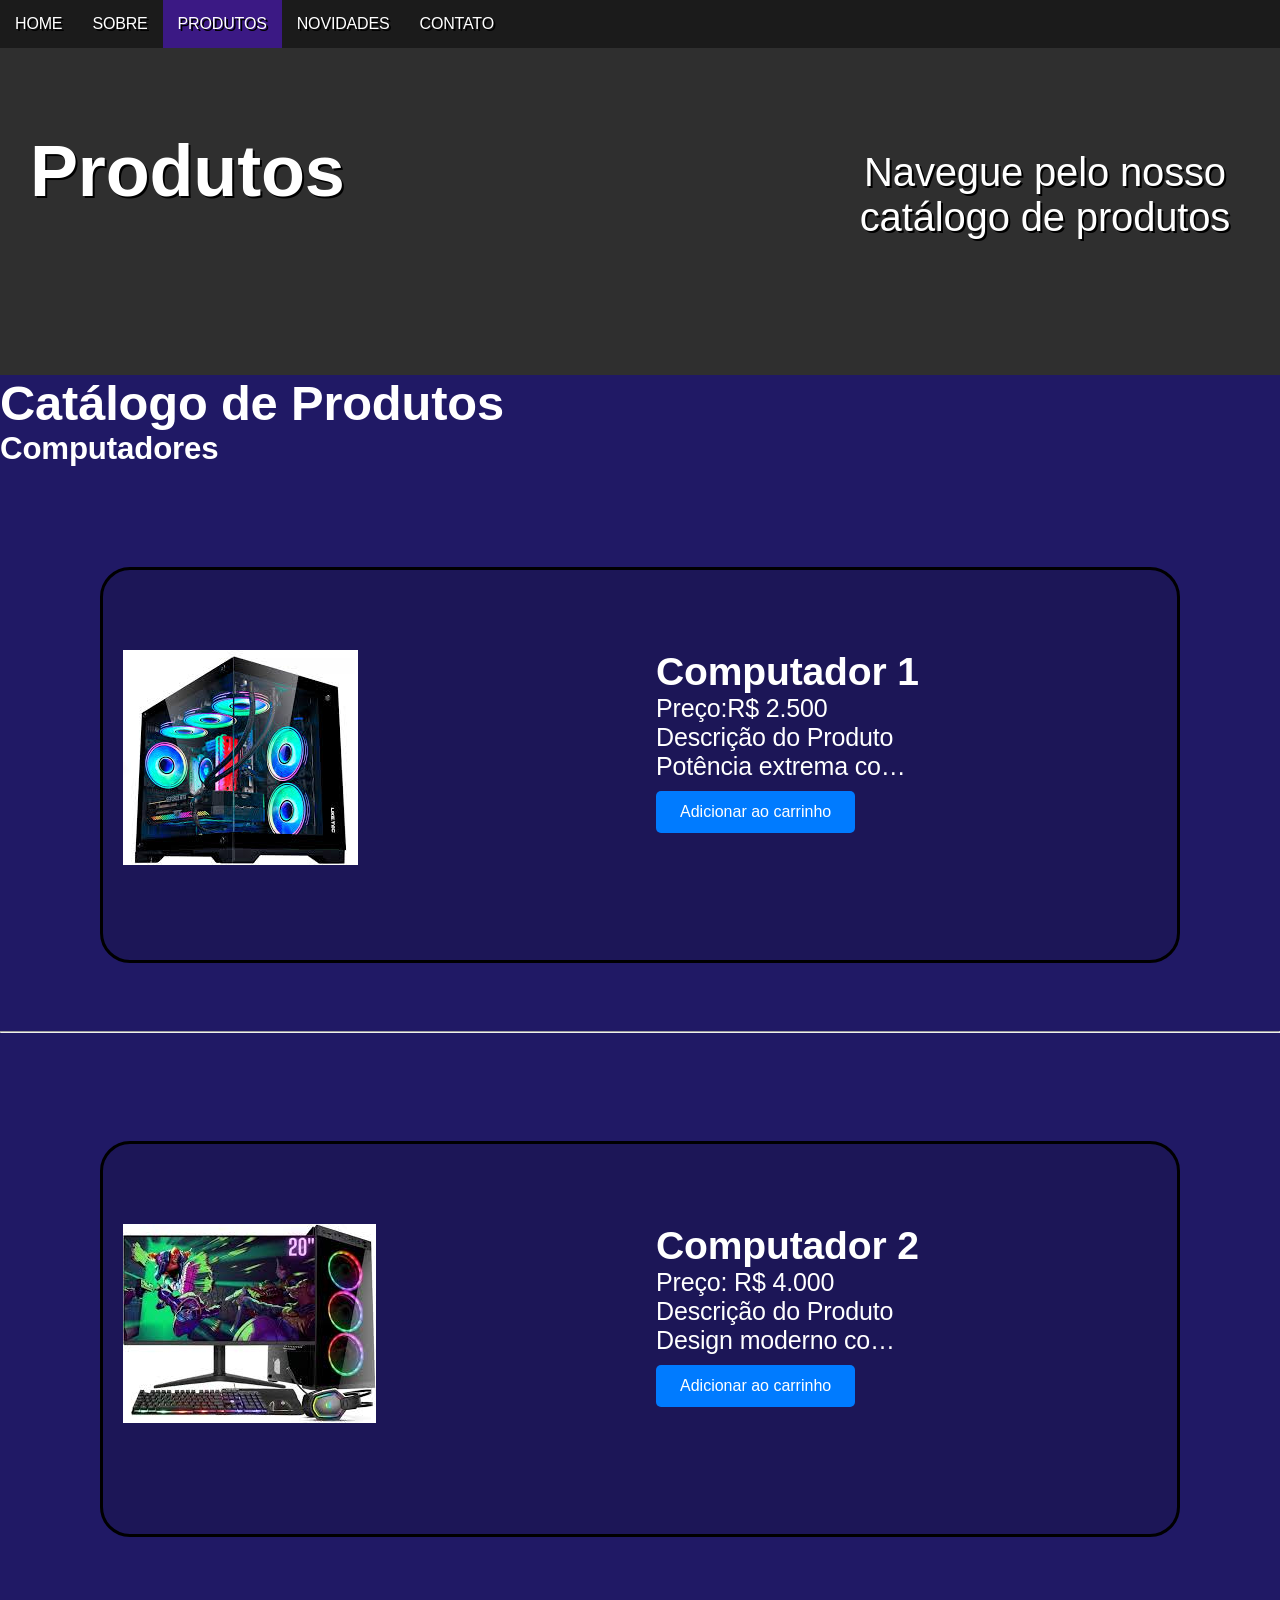
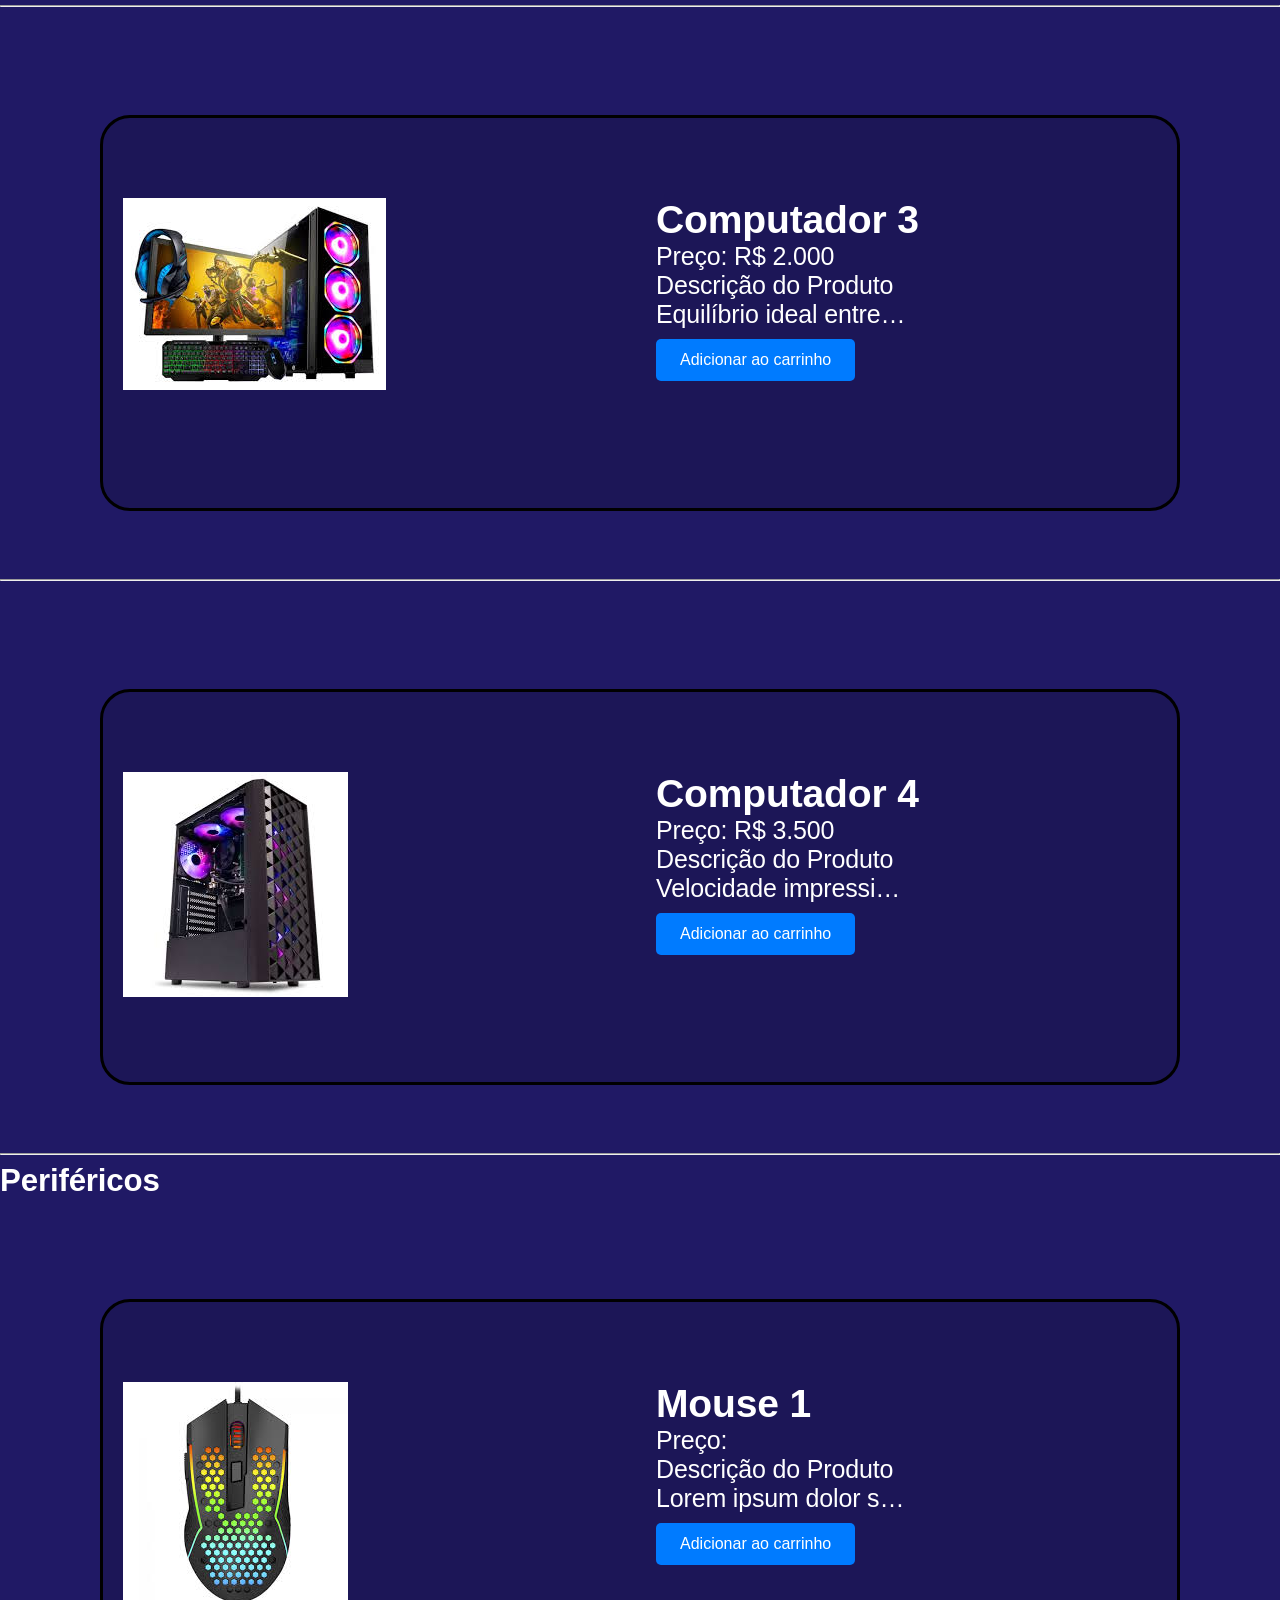
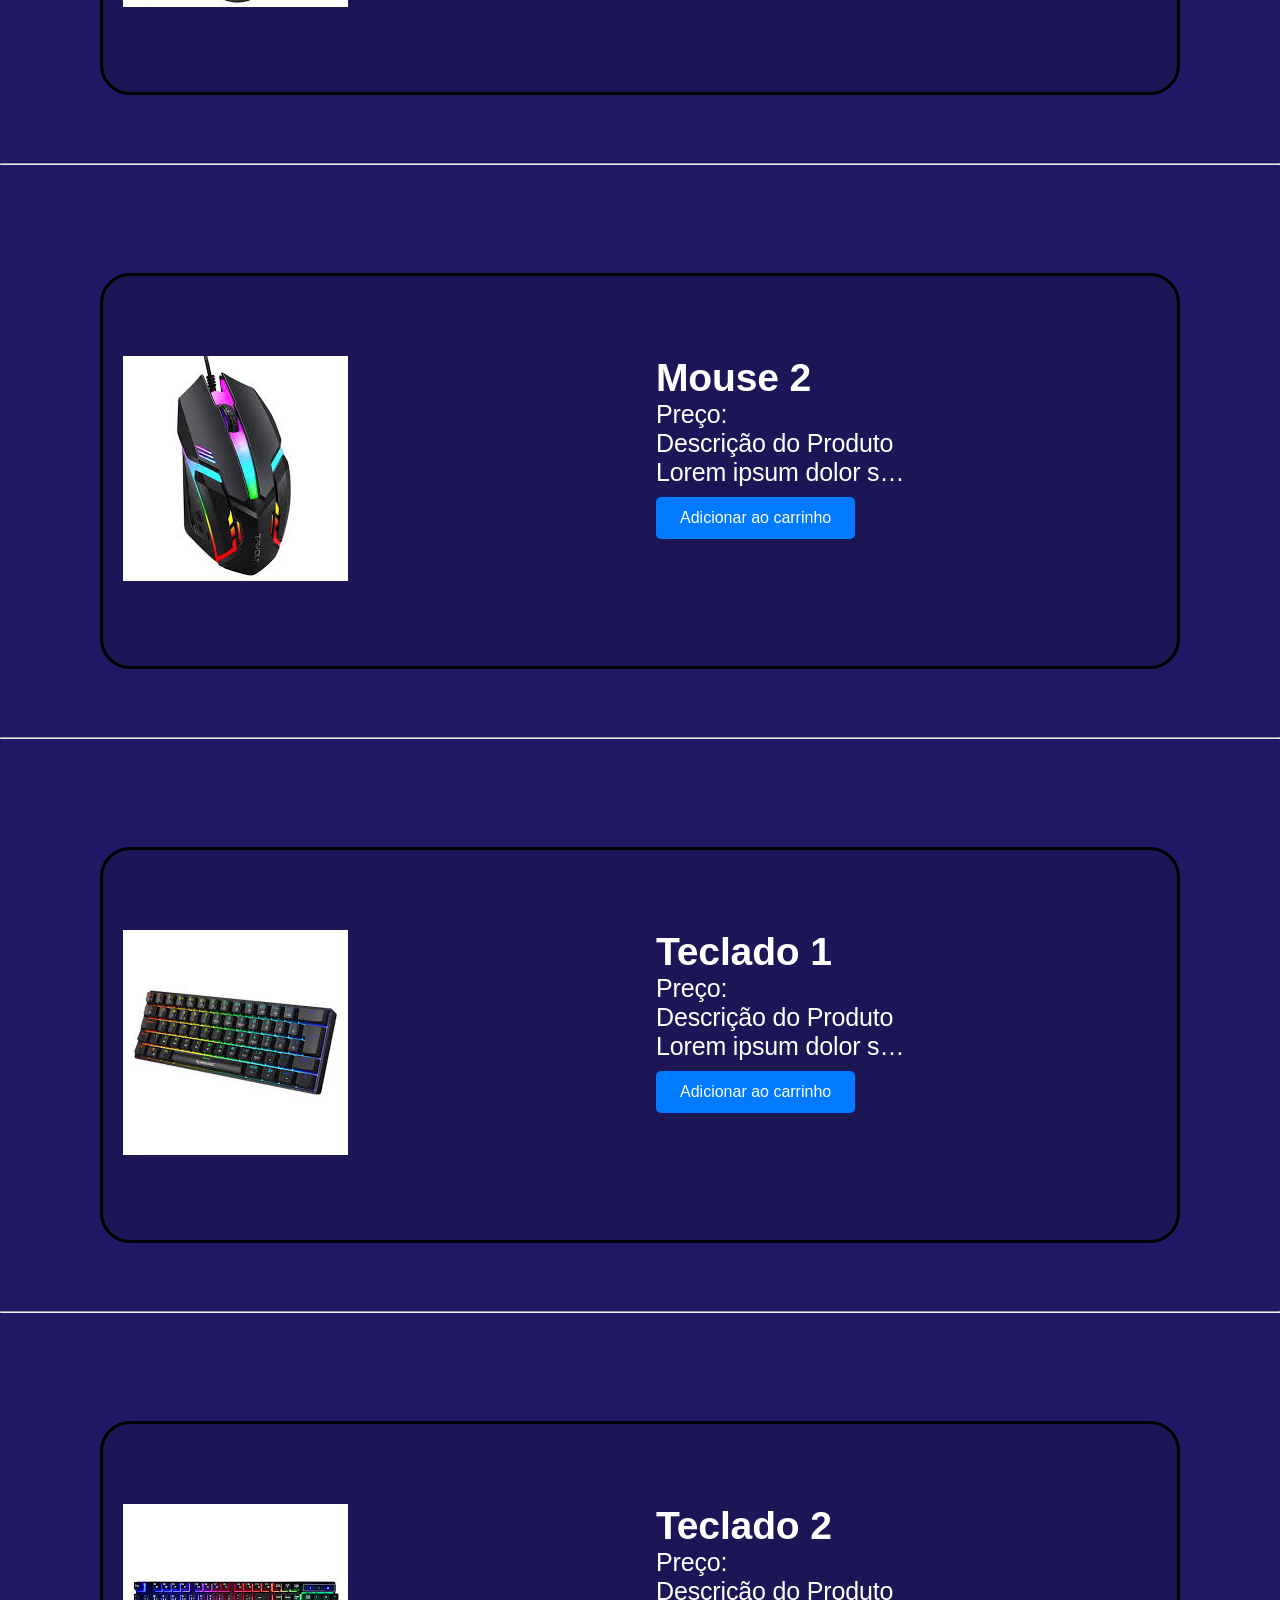
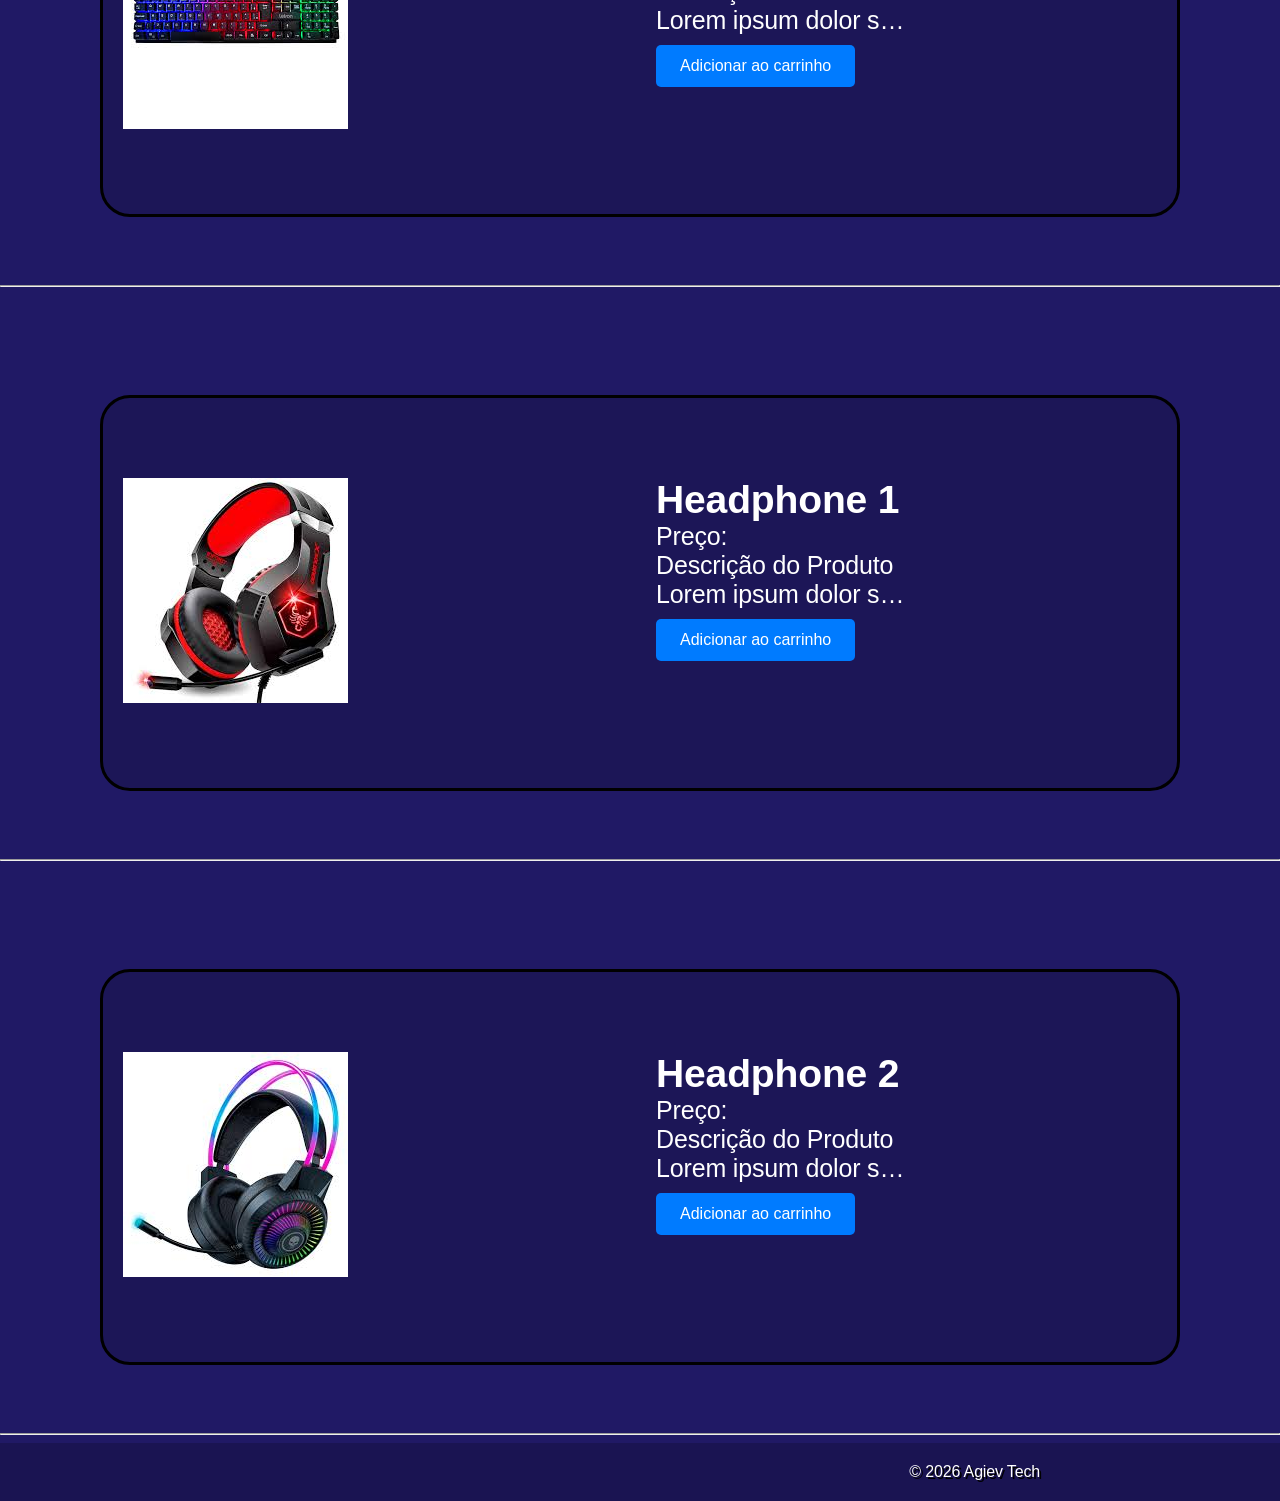
==== commit c97cb133: "Update catalogo.html" ====
--- a/site empresa/catalogo.html
+++ b/site empresa/catalogo.html
@@ -44,11 +44,11 @@
                             <div class="produto">
                                 <h3 class="white">Computador 1</h3>
                                 <div class="text_center testo">
-                                    <p class="h5">Preço:</p>
-                                </div>
-                                <div class="text_center testo overflow">
-                                    <p class="h5">Descrição do Produto</p>
-                                    <p class="h5">Lorem ipsum dolor sit amet, consectetur adipiscing elit, sed do eiusmod tempor incididunt ut labore et dolore magna aliqua. Ut enim ad minim veniam, quis nostrud exercitation ullamco laboris nisi ut aliquip ex ea commodo consequat. Duis aute irure dolor in reprehenderit in voluptate velit esse cillum dolore eu fugiat nulla pariatur. Excepteur sint occaecat cupidatat non proident, sunt in culpa qui officia deserunt mollit anim id est laborum.</p>
+                                    <p class="h5">Preço:R$ 2.500 </p>
+                                </div>
+                                <div class="text_center testo overflow">
+                                    <p class="h5">Descrição do Produto</p>
+                                    <p class="h5">Potência extrema com processador de última geração e placa gráfica dedicada para rodar qualquer jogo no ultra. Ideal para quem busca desempenho máximo sem travamentos.</p>
                                 </div>
                                 <div class="botao-comprar">
                                            <button class="botao1" onclick="adicionarCarrinho()">
@@ -64,11 +64,11 @@
                             <div class="produto">
                                 <h3 class="white">Computador 2</h3>
                                 <div class="text_center testo">
-                                    <p class="h5">Preço:</p>
-                                </div>
-                                <div class="text_center testo overflow">
-                                    <p class="h5">Descrição do Produto</p>
-                                    <p class="h5">Lorem ipsum dolor sit amet, consectetur adipiscing elit, sed do eiusmod tempor incididunt ut labore et dolore magna aliqua. Ut enim ad minim veniam, quis nostrud exercitation ullamco laboris nisi ut aliquip ex ea commodo consequat. Duis aute irure dolor in reprehenderit in voluptate velit esse cillum dolore eu fugiat nulla pariatur. Excepteur sint occaecat cupidatat non proident, sunt in culpa qui officia deserunt mollit anim id est laborum.</p>
+                                    <p class="h5">Preço: R$ 4.000 </p>
+                                </div>
+                                <div class="text_center testo overflow">
+                                    <p class="h5">Descrição do Produto</p>
+                                    <p class="h5">Design moderno com iluminação RGB e alto desempenho em games competitivos. Perfeito para jogadores que querem velocidade e estilo no setup.</p>
                                 </div>
                                 <div class="botao-comprar">
                                             <button class="botao1" onclick="adicionarCarrinho()">
@@ -84,11 +84,11 @@
                             <div class="produto">
                                 <h3 class="white">Computador 3</h3>
                                 <div class="text_center testo">
-                                    <p class="h5">Preço:</p>
-                                </div>
-                                <div class="text_center testo overflow">
-                                    <p class="h5">Descrição do Produto</p>
-                                    <p class="h5">Lorem ipsum dolor sit amet, consectetur adipiscing elit, sed do eiusmod tempor incididunt ut labore et dolore magna aliqua. Ut enim ad minim veniam, quis nostrud exercitation ullamco laboris nisi ut aliquip ex ea commodo consequat. Duis aute irure dolor in reprehenderit in voluptate velit esse cillum dolore eu fugiat nulla pariatur. Excepteur sint occaecat cupidatat non proident, sunt in culpa qui officia deserunt mollit anim id est laborum.</p>
+                                    <p class="h5">Preço: R$ 2.000 </p>
+                                </div>
+                                <div class="text_center testo overflow">
+                                    <p class="h5">Descrição do Produto</p>
+                                    <p class="h5">Equilíbrio ideal entre custo e performance, rodando os principais jogos com ótima fluidez. Ótima escolha para gamers que querem qualidade sem gastar muito.</p>
                                 </div>
                                 <div class="botao-comprar">
                                             <button class="botao1" onclick="adicionarCarrinho()">
@@ -104,11 +104,11 @@
                             <div class="produto">
                                 <h3 class="white">Computador 4</h3>
                                 <div class="text_center testo">
-                                    <p class="h5">Preço:</p>
-                                </div>
-                                <div class="text_center testo overflow">
-                                    <p class="h5">Descrição do Produto</p>
-                                    <p class="h5">Lorem ipsum dolor sit amet, consectetur adipiscing elit, sed do eiusmod tempor incididunt ut labore et dolore magna aliqua. Ut enim ad minim veniam, quis nostrud exercitation ullamco laboris nisi ut aliquip ex ea commodo consequat. Duis aute irure dolor in reprehenderit in voluptate velit esse cillum dolore eu fugiat nulla pariatur. Excepteur sint occaecat cupidatat non proident, sunt in culpa qui officia deserunt mollit anim id est laborum.</p>
+                                    <p class="h5">Preço: R$ 3.500 </p>
+                                </div>
+                                <div class="text_center testo overflow">
+                                    <p class="h5">Descrição do Produto</p>
+                                    <p class="h5">Velocidade impressionante com armazenamento rápido e ótima capacidade multitarefa. Ideal para jogar, transmitir e trabalhar sem perder desempenho.</p>
                                 </div>
                                 <div class="botao-comprar">
                                             <button class="botao1" onclick="adicionarCarrinho()">
--- a/site empresa/styles.css
+++ b/site empresa/styles.css
@@ -827,4 +827,11 @@
     max-width: 500px;
     margin-bottom: 10px;
     overflow: scroll, hidden;
-}+}
+
+.h5 {
+  text-overflow: ellipsis;
+  overflow: hidden;
+  white-space: nowrap;
+  width: 250px;
+}
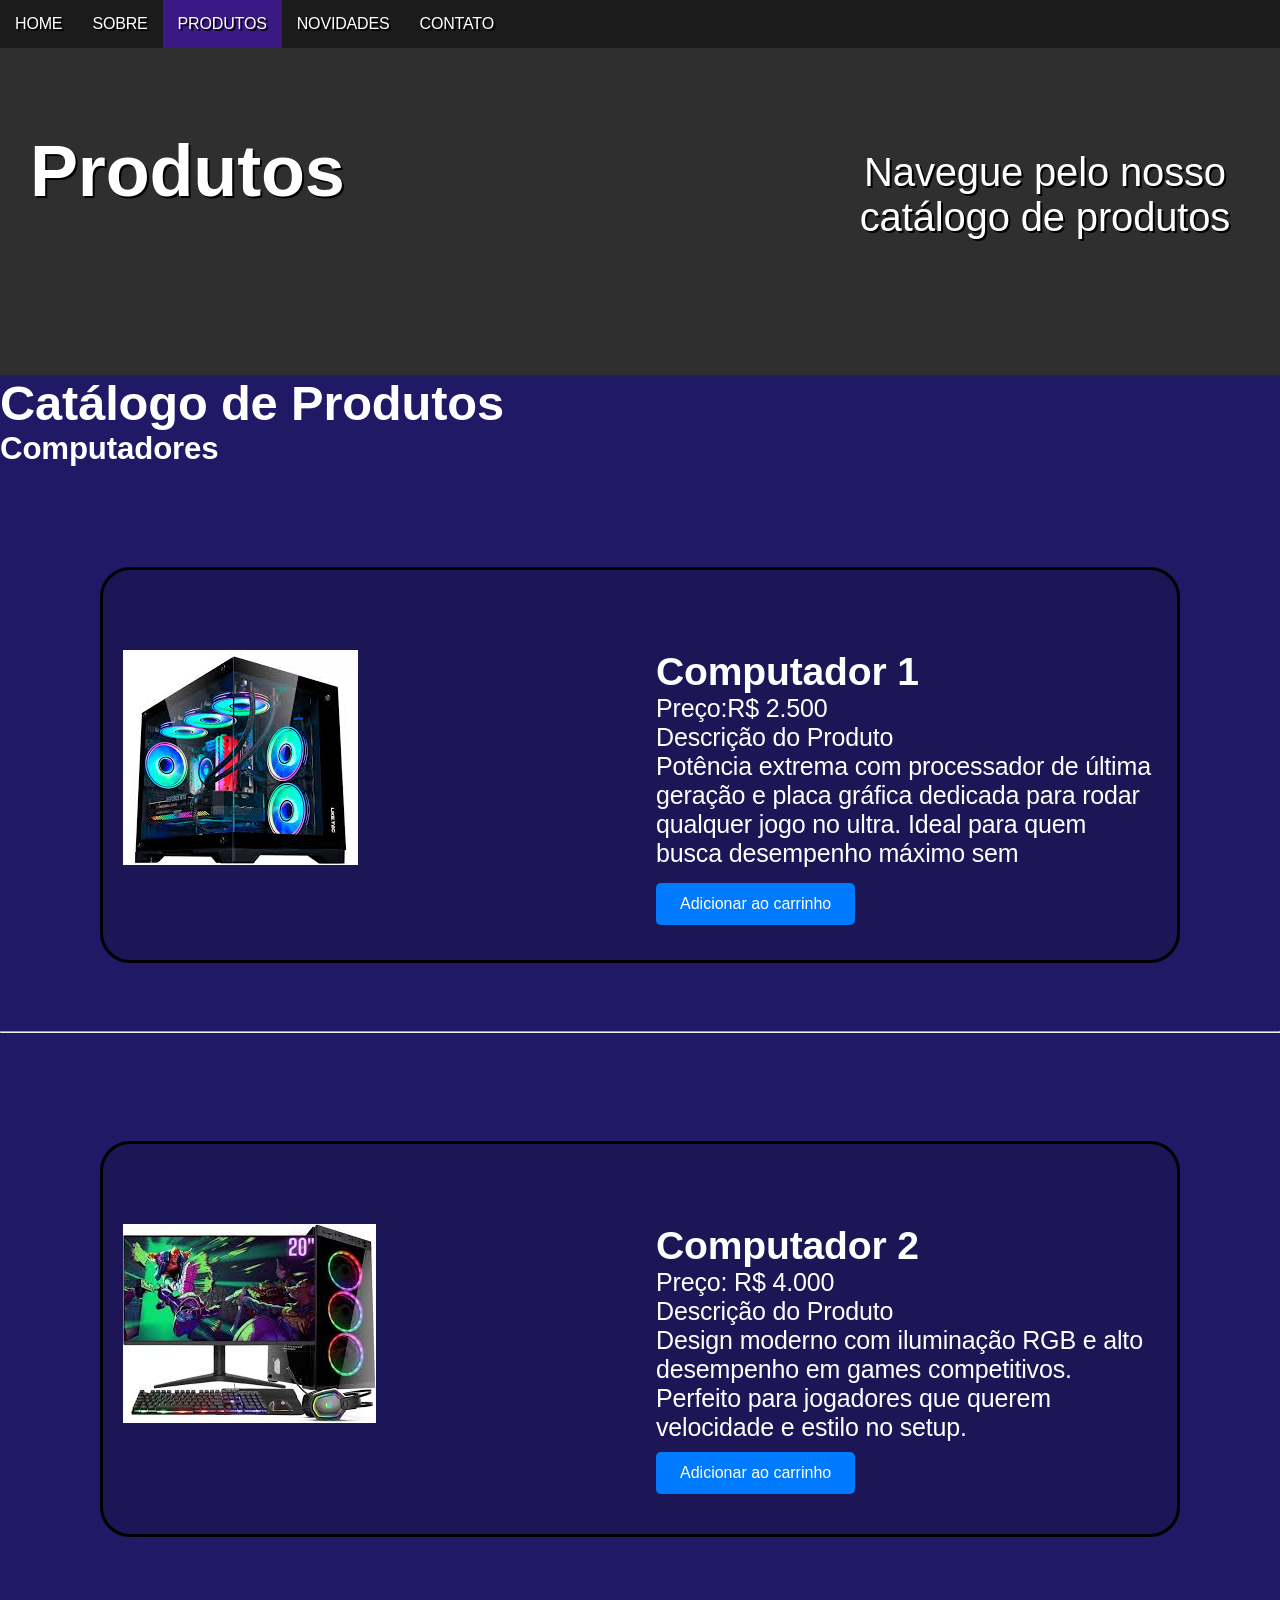
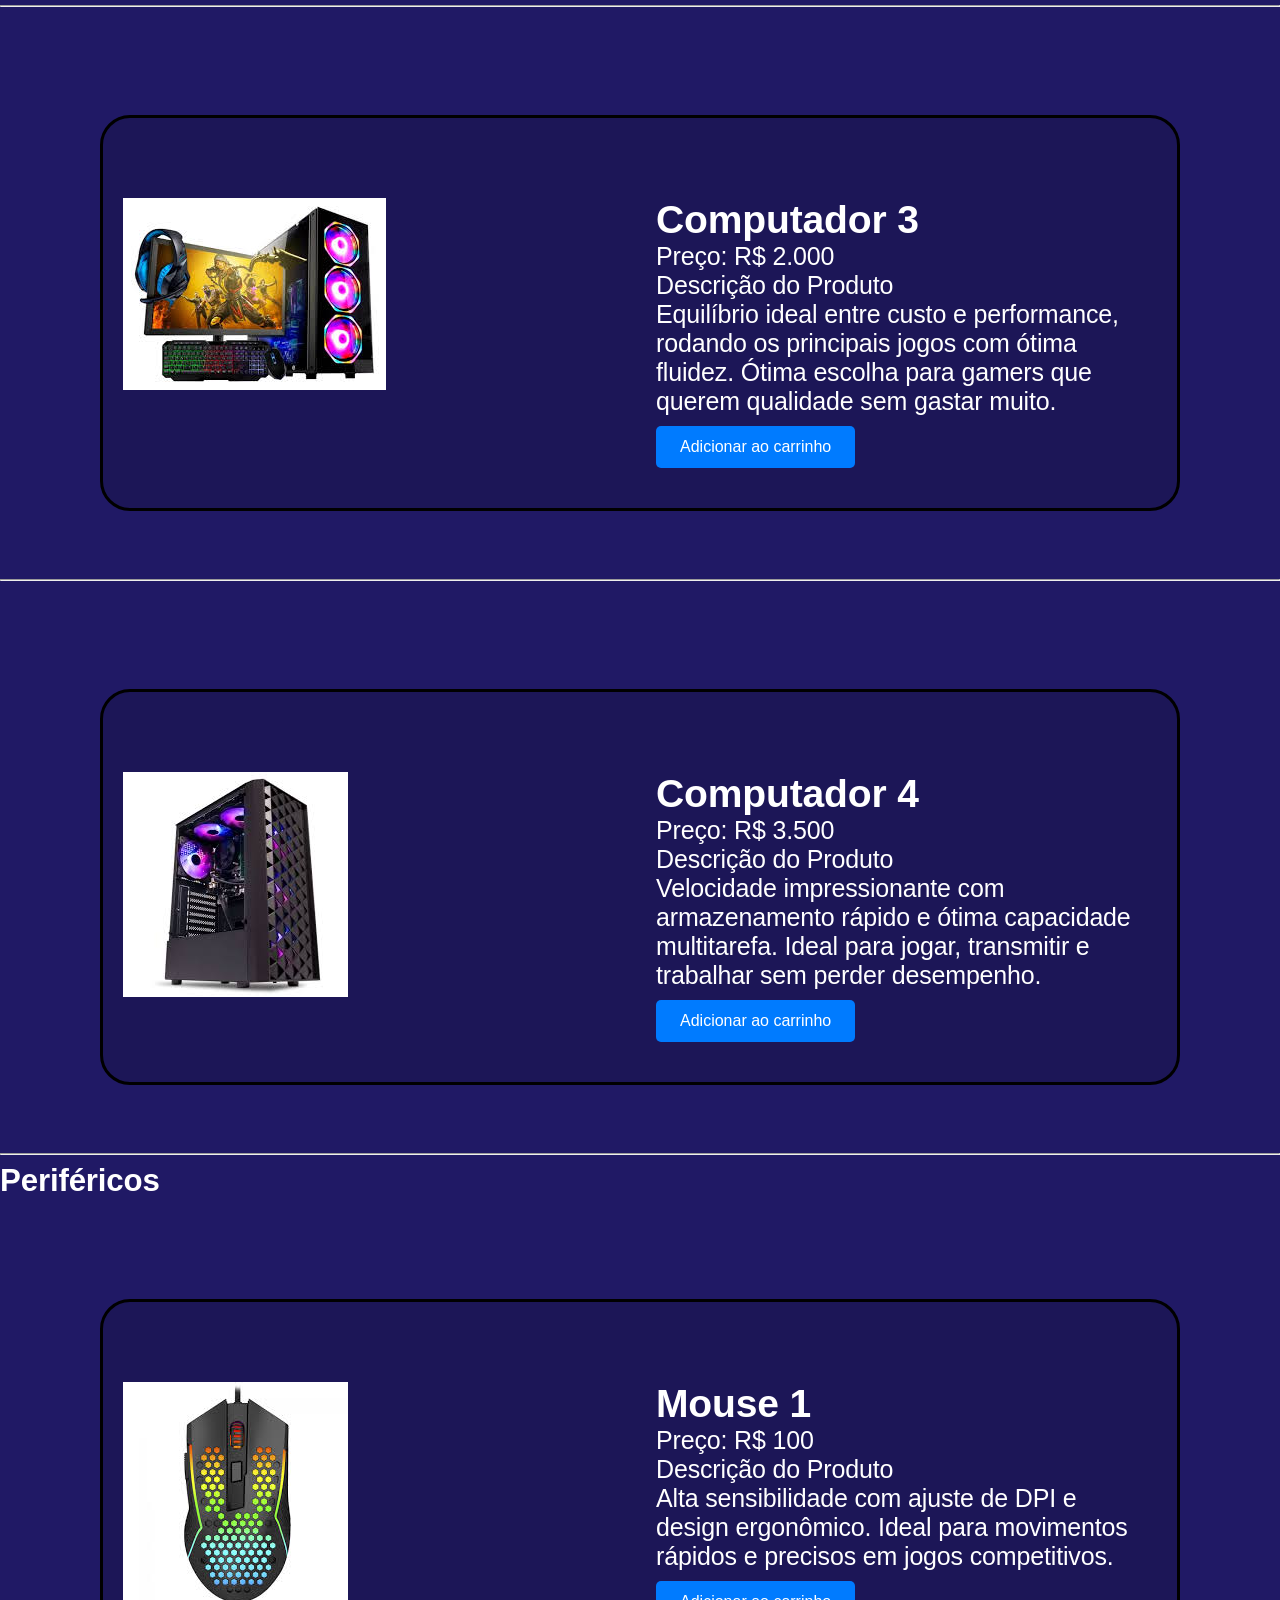
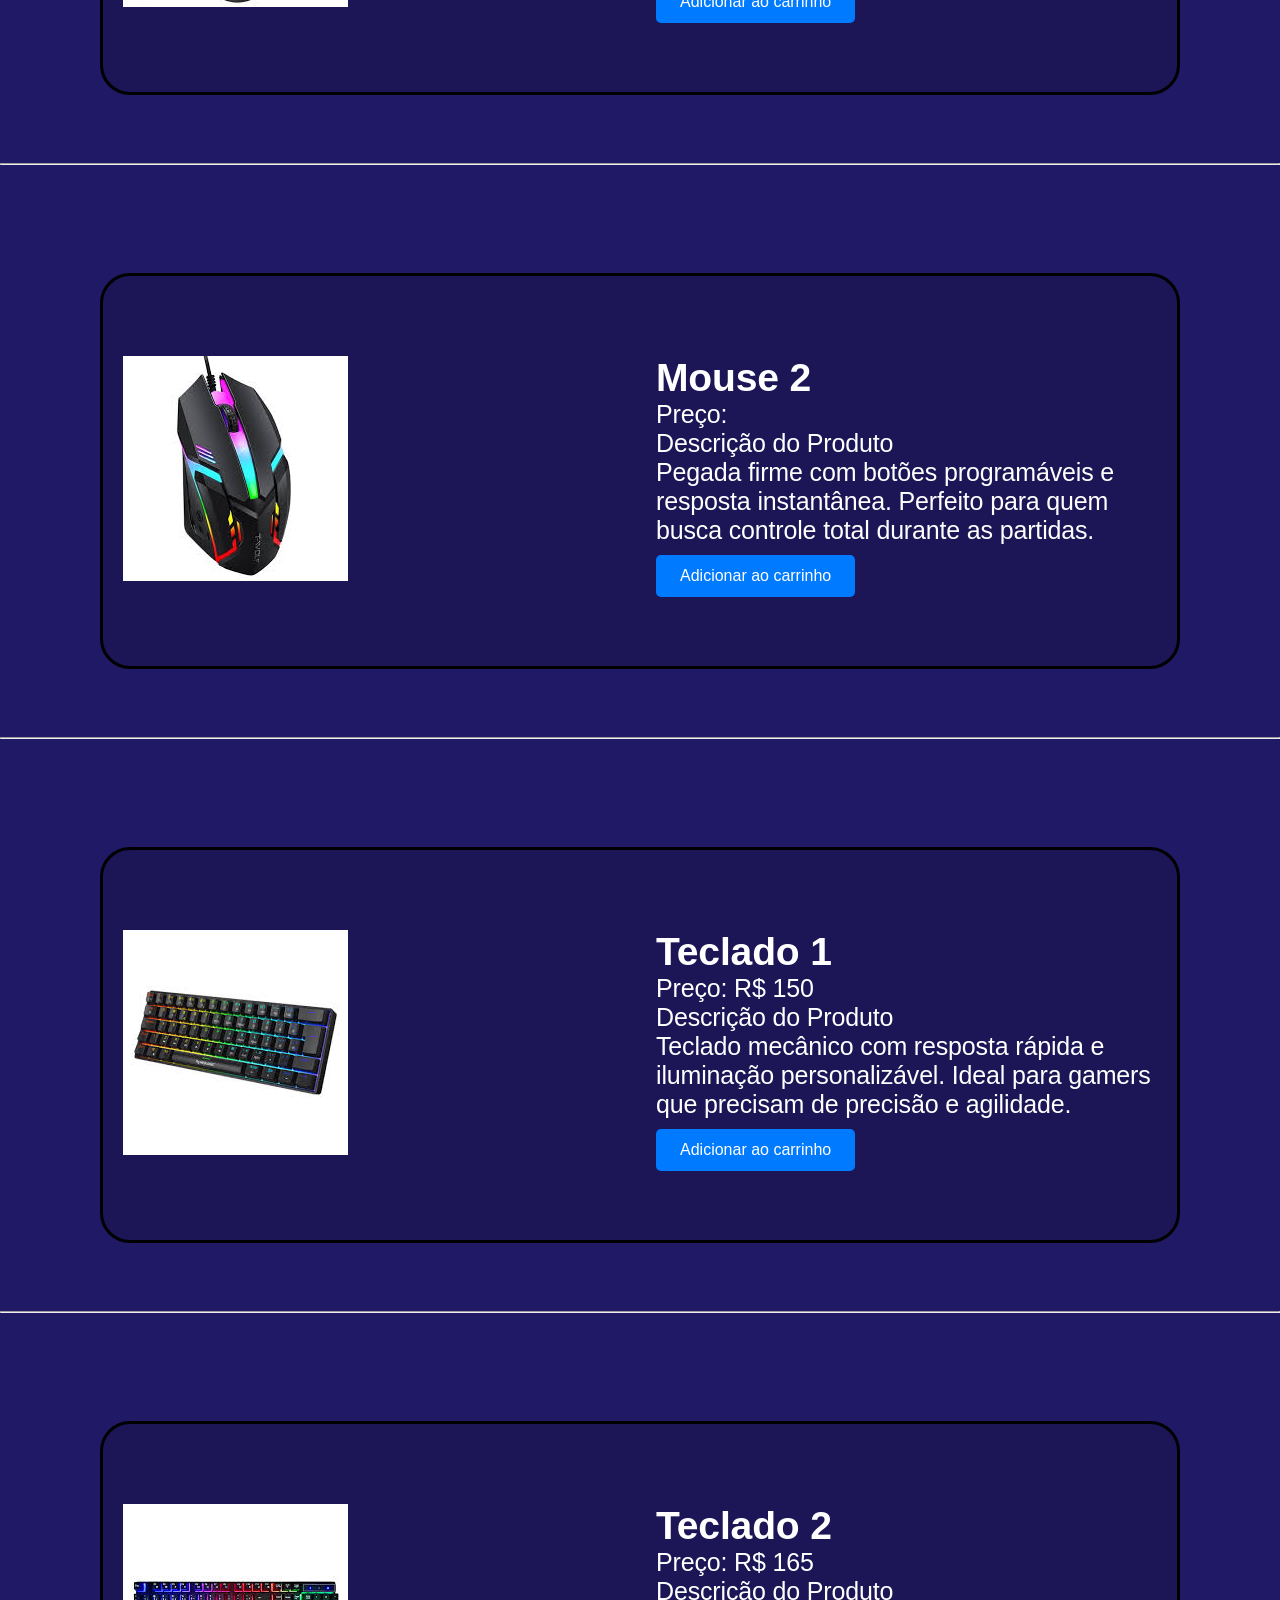
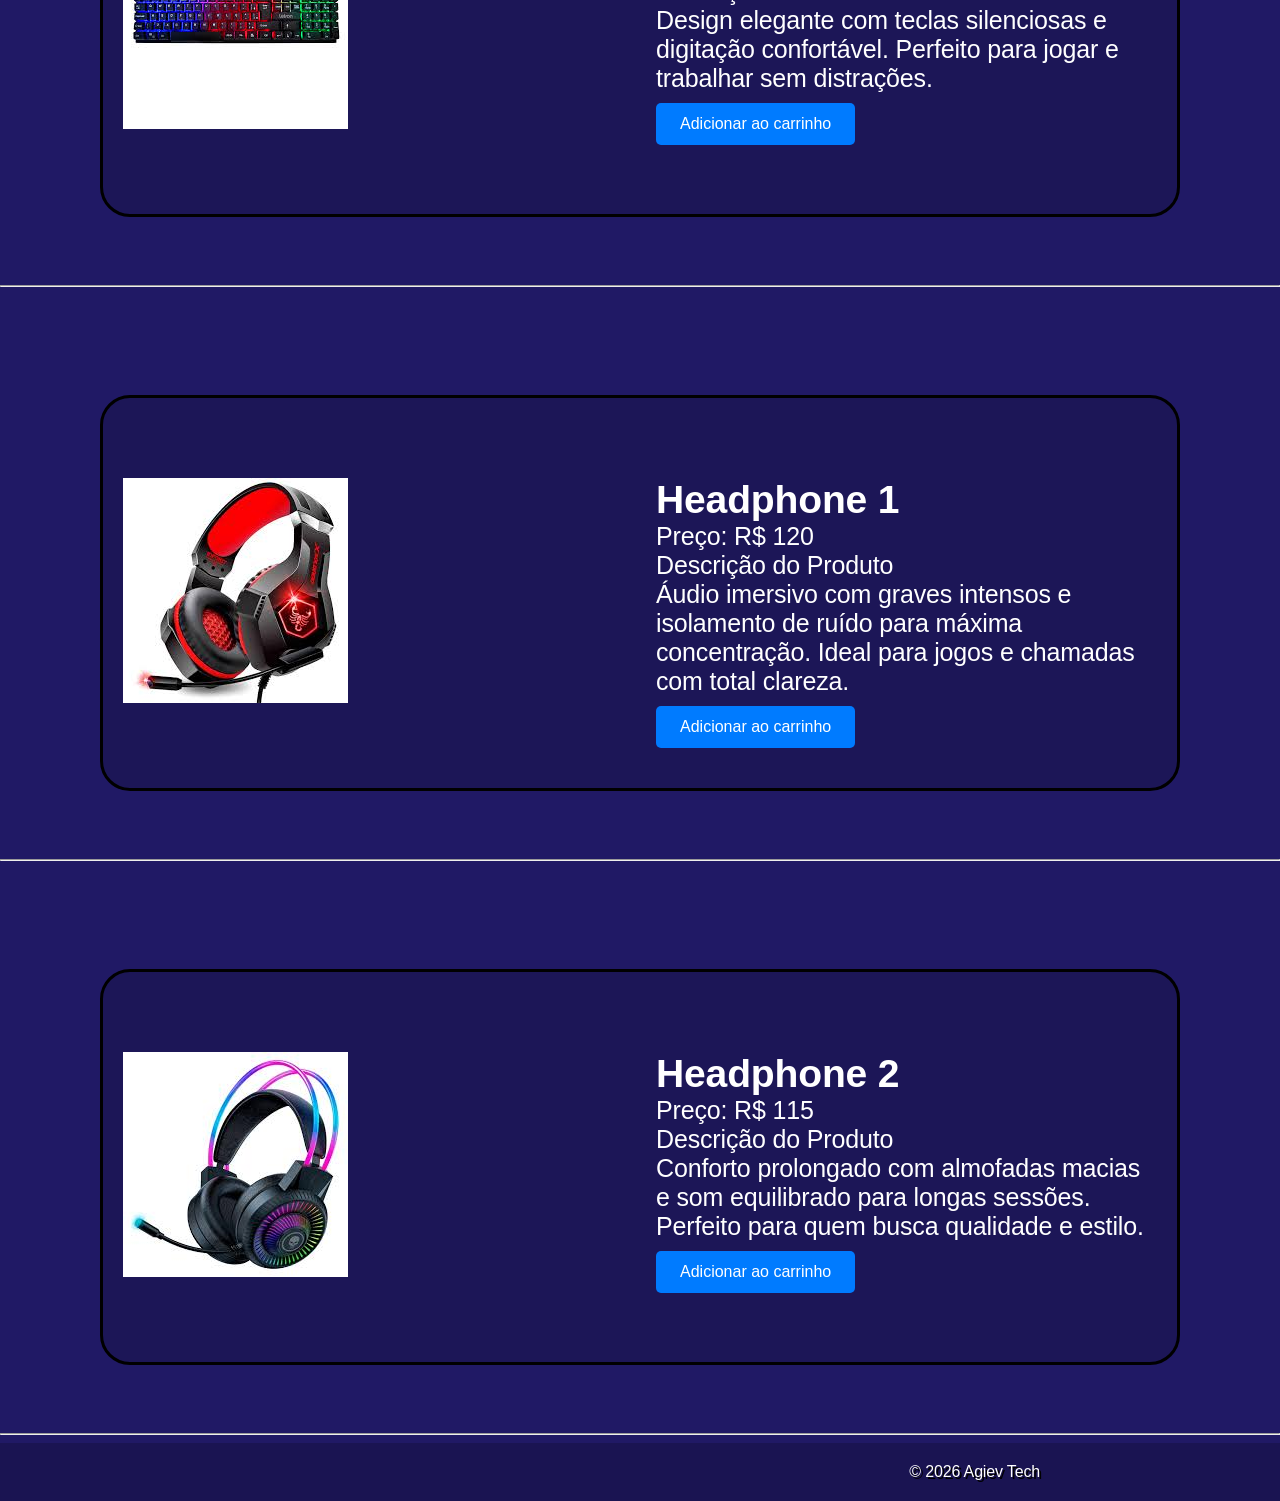
==== commit 3593c48a: "Update catalogo.html" ====
--- a/site empresa/catalogo.html
+++ b/site empresa/catalogo.html
@@ -138,31 +138,31 @@
                             <div class="produto">
                                 <h3 class="white">Mouse 1</h3>
                                 <div class="text_center testo">
+                                    <p class="h5">Preço: R$ 100 </p>
+                                </div>
+                                <div class="text_center testo overflow">
+                                    <p class="h5">Descrição do Produto</p>
+                                    <p class="h5">Alta sensibilidade com ajuste de DPI e design ergonômico. Ideal para movimentos rápidos e precisos em jogos competitivos.</p>
+                                </div>
+                                <div class="botao-comprar">
+                                       <button class="botao1" onclick="adicionarCarrinho()">
+Adicionar ao carrinho
+</button>
+                                </div>
+                        </div>
+                 </section>
+                    <hr>
+                 <section id="produto"> 
+                        <div class="cartao">
+                            <img alt="mouse 2" src="assets/Mouse2.jpg">
+                            <div class="produto">
+                                <h3 class="white">Mouse 2</h3>
+                                <div class="text_center testo">
                                     <p class="h5">Preço:</p>
                                 </div>
                                 <div class="text_center testo overflow">
                                     <p class="h5">Descrição do Produto</p>
-                                    <p class="h5">Lorem ipsum dolor sit amet, consectetur adipiscing elit, sed do eiusmod tempor incididunt ut labore et dolore magna aliqua. Ut enim ad minim veniam, quis nostrud exercitation ullamco laboris nisi ut aliquip ex ea commodo consequat. Duis aute irure dolor in reprehenderit in voluptate velit esse cillum dolore eu fugiat nulla pariatur. Excepteur sint occaecat cupidatat non proident, sunt in culpa qui officia deserunt mollit anim id est laborum.</p>
-                                </div>
-                                <div class="botao-comprar">
-                                       <button class="botao1" onclick="adicionarCarrinho()">
-Adicionar ao carrinho
-</button>
-                                </div>
-                        </div>
-                 </section>
-                    <hr>
-                 <section id="produto"> 
-                        <div class="cartao">
-                            <img alt="mouse 2" src="assets/Mouse2.jpg">
-                            <div class="produto">
-                                <h3 class="white">Mouse 2</h3>
-                                <div class="text_center testo">
-                                    <p class="h5">Preço:</p>
-                                </div>
-                                <div class="text_center testo overflow">
-                                    <p class="h5">Descrição do Produto</p>
-                                    <p class="h5">Lorem ipsum dolor sit amet, consectetur adipiscing elit, sed do eiusmod tempor incididunt ut labore et dolore magna aliqua. Ut enim ad minim veniam, quis nostrud exercitation ullamco laboris nisi ut aliquip ex ea commodo consequat. Duis aute irure dolor in reprehenderit in voluptate velit esse cillum dolore eu fugiat nulla pariatur. Excepteur sint occaecat cupidatat non proident, sunt in culpa qui officia deserunt mollit anim id est laborum.</p>
+                                    <p class="h5">Pegada firme com botões programáveis e resposta instantânea. Perfeito para quem busca controle total durante as partidas.</p>
                                 </div>
                                 <div class="botao-comprar">
                                             <button class="botao1" onclick="adicionarCarrinho()">
@@ -178,11 +178,11 @@
                             <div class="produto">
                                 <h3 class="white">Teclado 1</h3>
                                 <div class="text_center testo">
-                                    <p class="h5">Preço:</p>
-                                </div>
-                                <div class="text_center testo overflow">
-                                    <p class="h5">Descrição do Produto</p>
-                                    <p class="h5">Lorem ipsum dolor sit amet, consectetur adipiscing elit, sed do eiusmod tempor incididunt ut labore et dolore magna aliqua. Ut enim ad minim veniam, quis nostrud exercitation ullamco laboris nisi ut aliquip ex ea commodo consequat. Duis aute irure dolor in reprehenderit in voluptate velit esse cillum dolore eu fugiat nulla pariatur. Excepteur sint occaecat cupidatat non proident, sunt in culpa qui officia deserunt mollit anim id est laborum.</p>
+                                    <p class="h5">Preço: R$ 150 </p>
+                                </div>
+                                <div class="text_center testo overflow">
+                                    <p class="h5">Descrição do Produto</p>
+                                    <p class="h5">Teclado mecânico com resposta rápida e iluminação personalizável. Ideal para gamers que precisam de precisão e agilidade.</p>
                                 </div>
                                 <div class="botao-comprar">
                                             <button class="botao1" onclick="adicionarCarrinho()">
@@ -198,11 +198,11 @@
                             <div class="produto">
                                 <h3 class="white">Teclado 2</h3>
                                 <div class="text_center testo">
-                                    <p class="h5">Preço:</p>
-                                </div>
-                                <div class="text_center testo overflow">
-                                    <p class="h5">Descrição do Produto</p>
-                                    <p class="h5">Lorem ipsum dolor sit amet, consectetur adipiscing elit, sed do eiusmod tempor incididunt ut labore et dolore magna aliqua. Ut enim ad minim veniam, quis nostrud exercitation ullamco laboris nisi ut aliquip ex ea commodo consequat. Duis aute irure dolor in reprehenderit in voluptate velit esse cillum dolore eu fugiat nulla pariatur. Excepteur sint occaecat cupidatat non proident, sunt in culpa qui officia deserunt mollit anim id est laborum.</p>
+                                    <p class="h5">Preço: R$ 165 </p>
+                                </div>
+                                <div class="text_center testo overflow">
+                                    <p class="h5">Descrição do Produto</p>
+                                    <p class="h5">Design elegante com teclas silenciosas e digitação confortável. Perfeito para jogar e trabalhar sem distrações.</p>
                                 </div>
                                 <div class="botao-comprar">
                                             <button class="botao1" onclick="adicionarCarrinho()">
@@ -218,11 +218,11 @@
                             <div class="produto">
                                 <h3 class="white">Headphone 1</h3>
                                 <div class="text_center testo">
-                                    <p class="h5">Preço:</p>
-                                </div>
-                                <div class="text_center testo overflow">
-                                    <p class="h5">Descrição do Produto</p>
-                                    <p class="h5">Lorem ipsum dolor sit amet, consectetur adipiscing elit, sed do eiusmod tempor incididunt ut labore et dolore magna aliqua. Ut enim ad minim veniam, quis nostrud exercitation ullamco laboris nisi ut aliquip ex ea commodo consequat. Duis aute irure dolor in reprehenderit in voluptate velit esse cillum dolore eu fugiat nulla pariatur. Excepteur sint occaecat cupidatat non proident, sunt in culpa qui officia deserunt mollit anim id est laborum.</p>
+                                    <p class="h5">Preço: R$ 120 </p>
+                                </div>
+                                <div class="text_center testo overflow">
+                                    <p class="h5">Descrição do Produto</p>
+                                    <p class="h5">Áudio imersivo com graves intensos e isolamento de ruído para máxima concentração. Ideal para jogos e chamadas com total clareza.</p>
                                 </div>
                                 <div class="botao-comprar">
                                             <button class="botao1" onclick="adicionarCarrinho()">
@@ -238,11 +238,11 @@
                             <div class="produto">
                                 <h3 class="white">Headphone 2</h3>
                                 <div class="text_center testo">
-                                    <p class="h5">Preço:</p>
-                                </div>
-                                <div class="text_center testo overflow">
-                                    <p class="h5">Descrição do Produto</p>
-                                    <p class="h5">Lorem ipsum dolor sit amet, consectetur adipiscing elit, sed do eiusmod tempor incididunt ut labore et dolore magna aliqua. Ut enim ad minim veniam, quis nostrud exercitation ullamco laboris nisi ut aliquip ex ea commodo consequat. Duis aute irure dolor in reprehenderit in voluptate velit esse cillum dolore eu fugiat nulla pariatur. Excepteur sint occaecat cupidatat non proident, sunt in culpa qui officia deserunt mollit anim id est laborum.</p>
+                                    <p class="h5">Preço: R$ 115 </p>
+                                </div>
+                                <div class="text_center testo overflow">
+                                    <p class="h5">Descrição do Produto</p>
+                                    <p class="h5">Conforto prolongado com almofadas macias e som equilibrado para longas sessões. Perfeito para quem busca qualidade e estilo.</p>
                                 </div>
                                 <div class="botao-comprar">
                                             <button class="botao1" onclick="adicionarCarrinho()">
--- a/site empresa/styles.css
+++ b/site empresa/styles.css
@@ -829,9 +829,3 @@
     overflow: scroll, hidden;
 }
 
-.h5 {
-  text-overflow: ellipsis;
-  overflow: hidden;
-  white-space: nowrap;
-  width: 250px;
-}
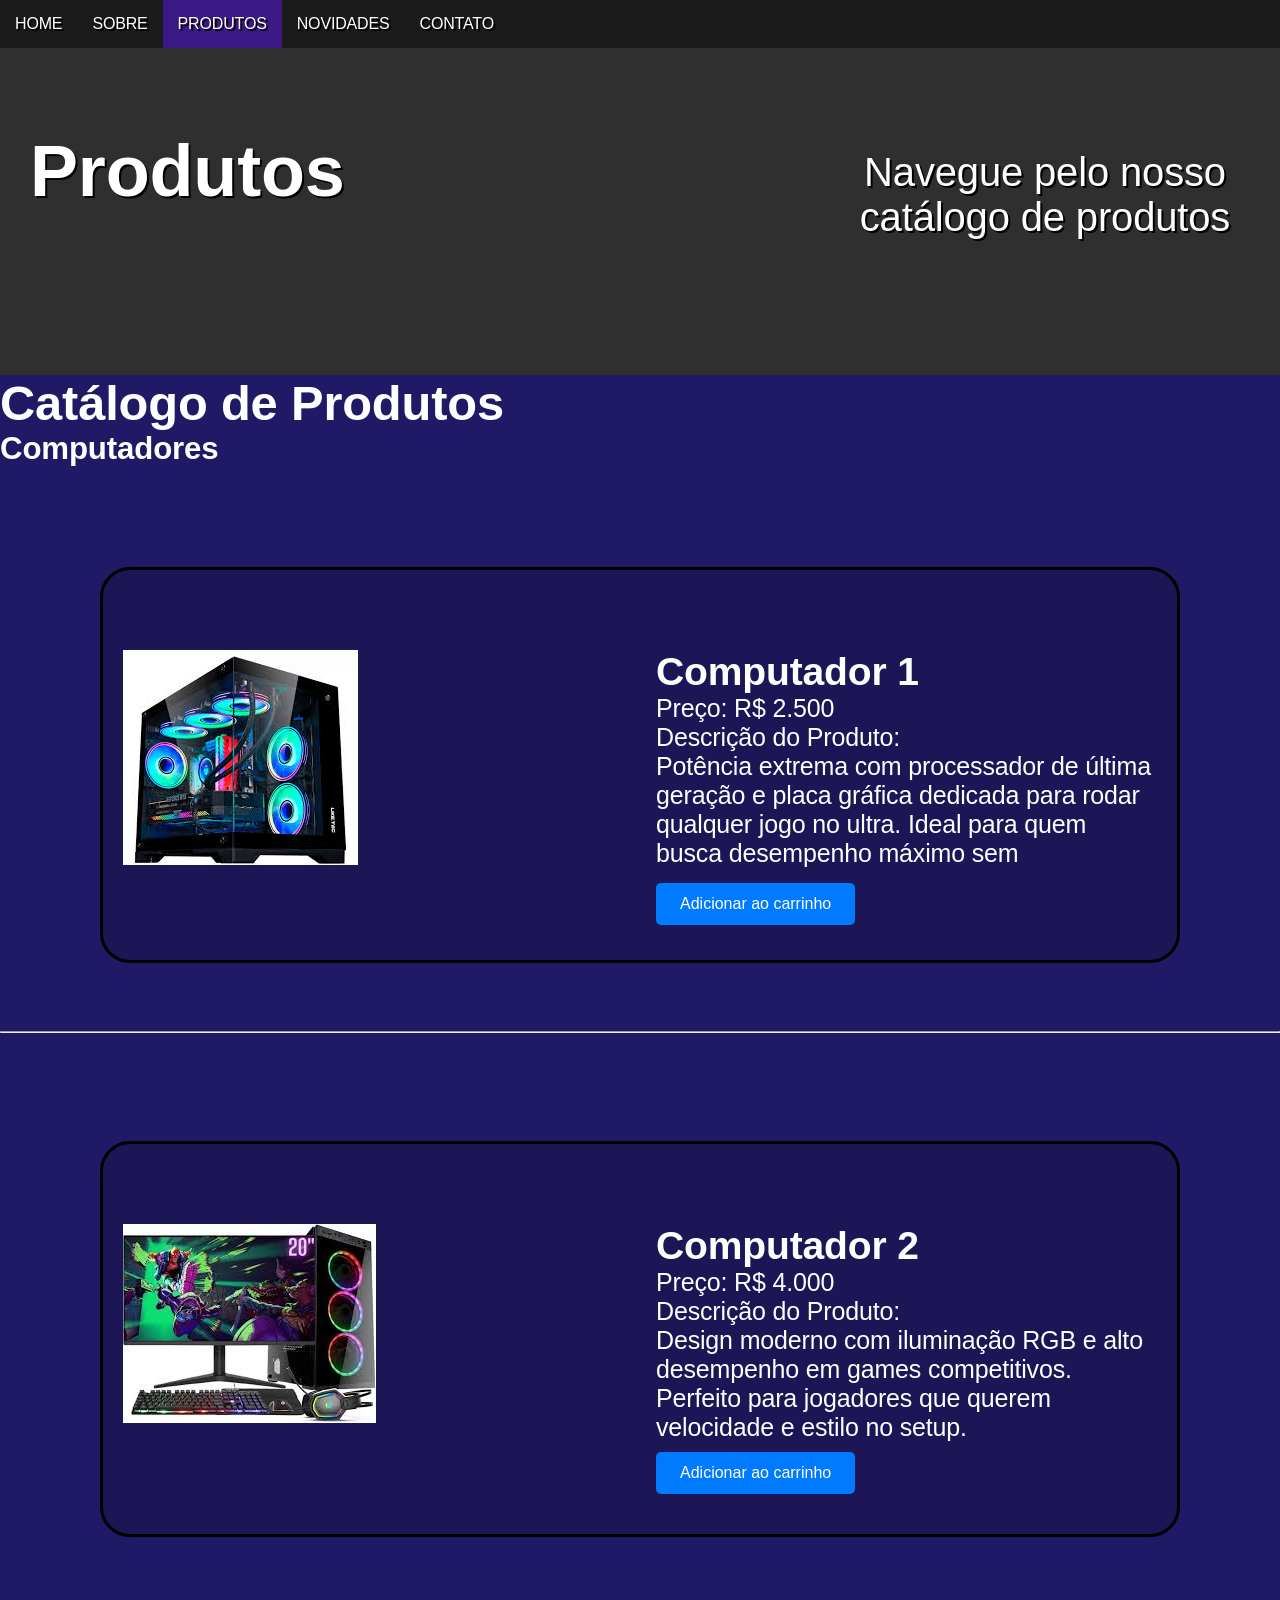
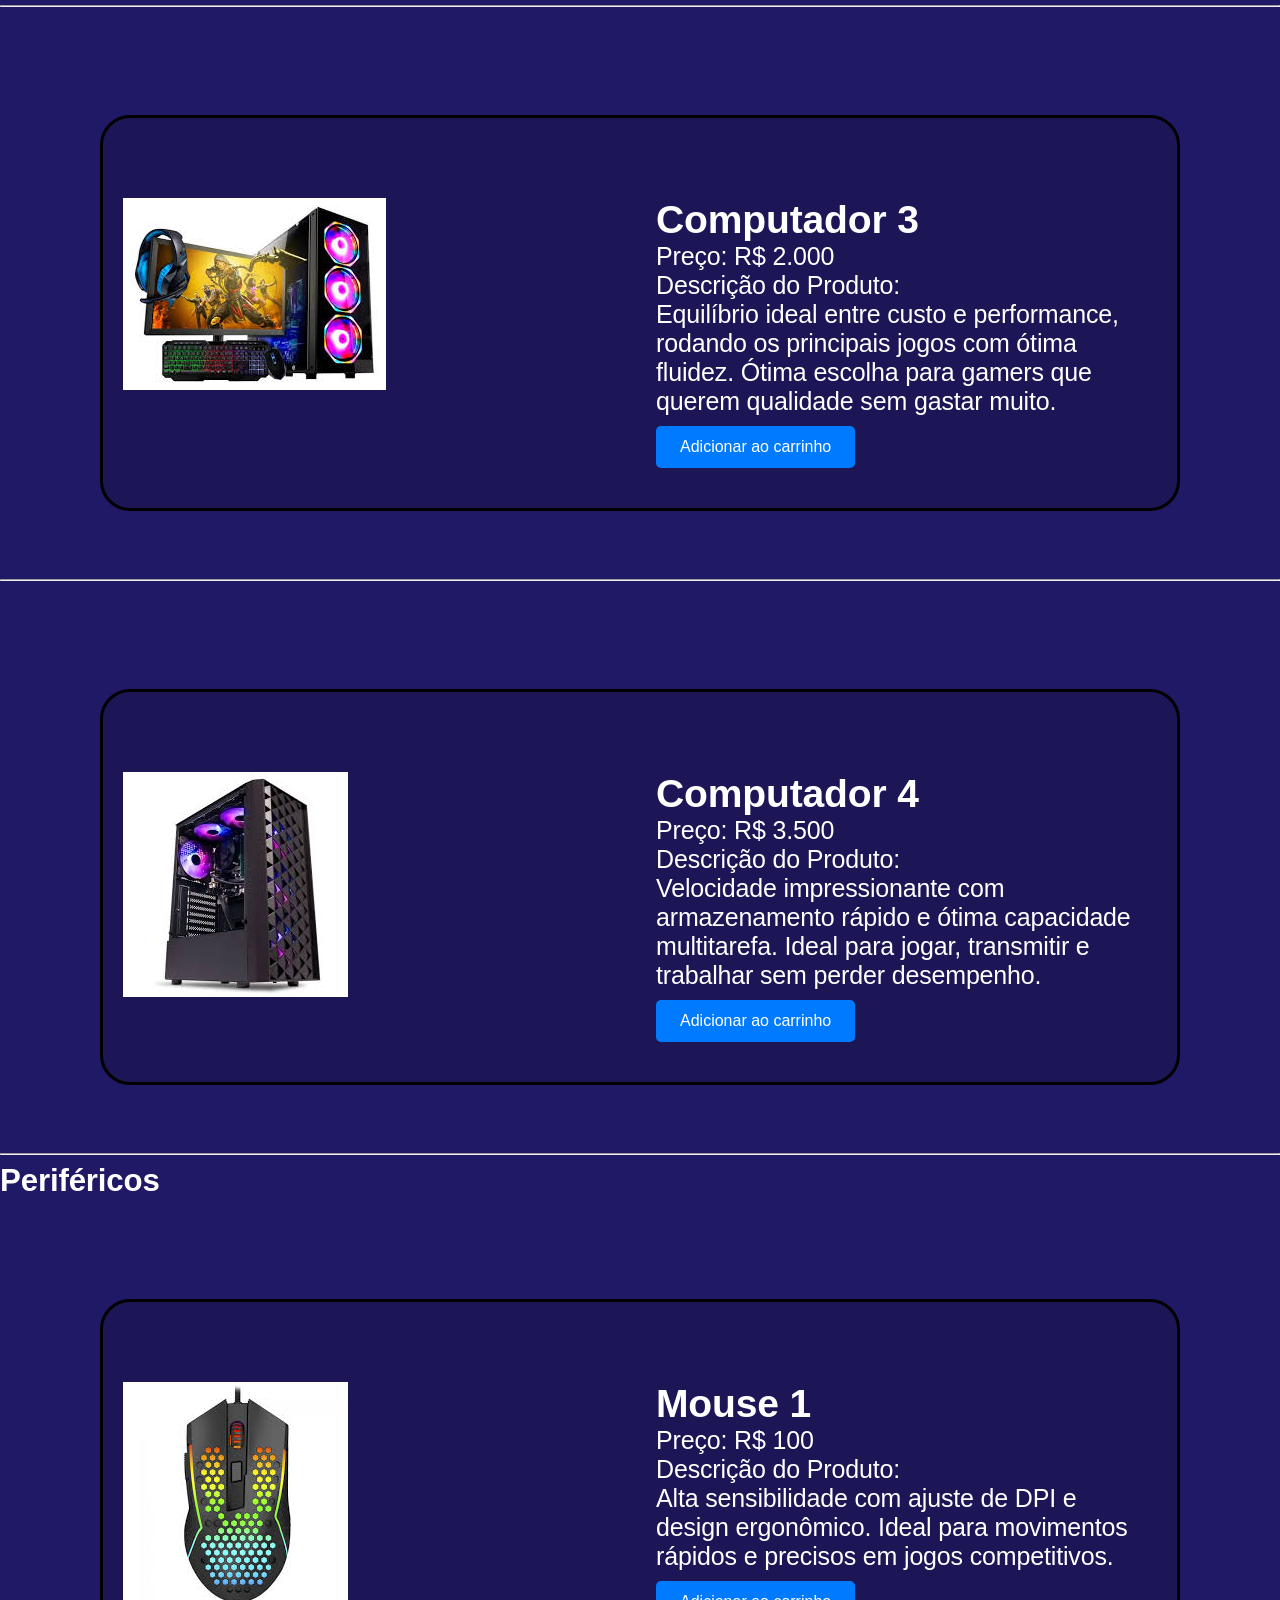
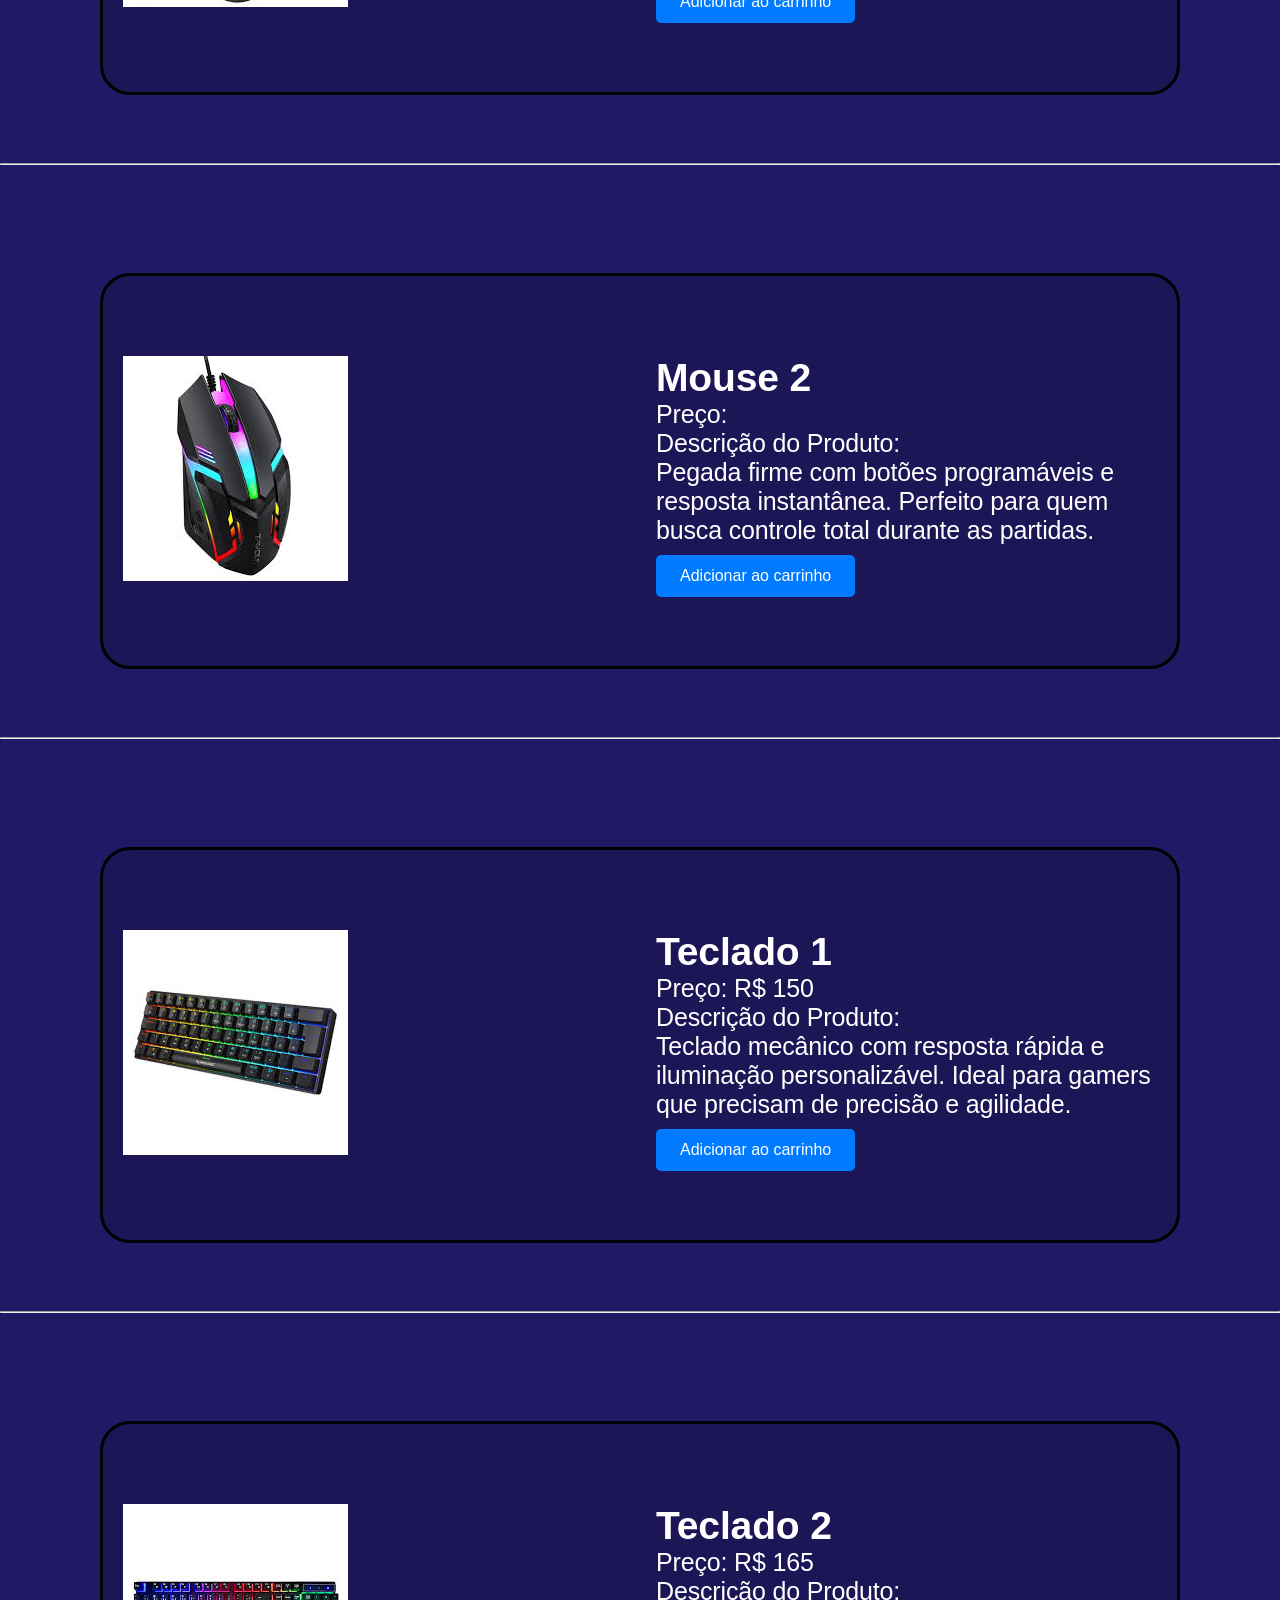
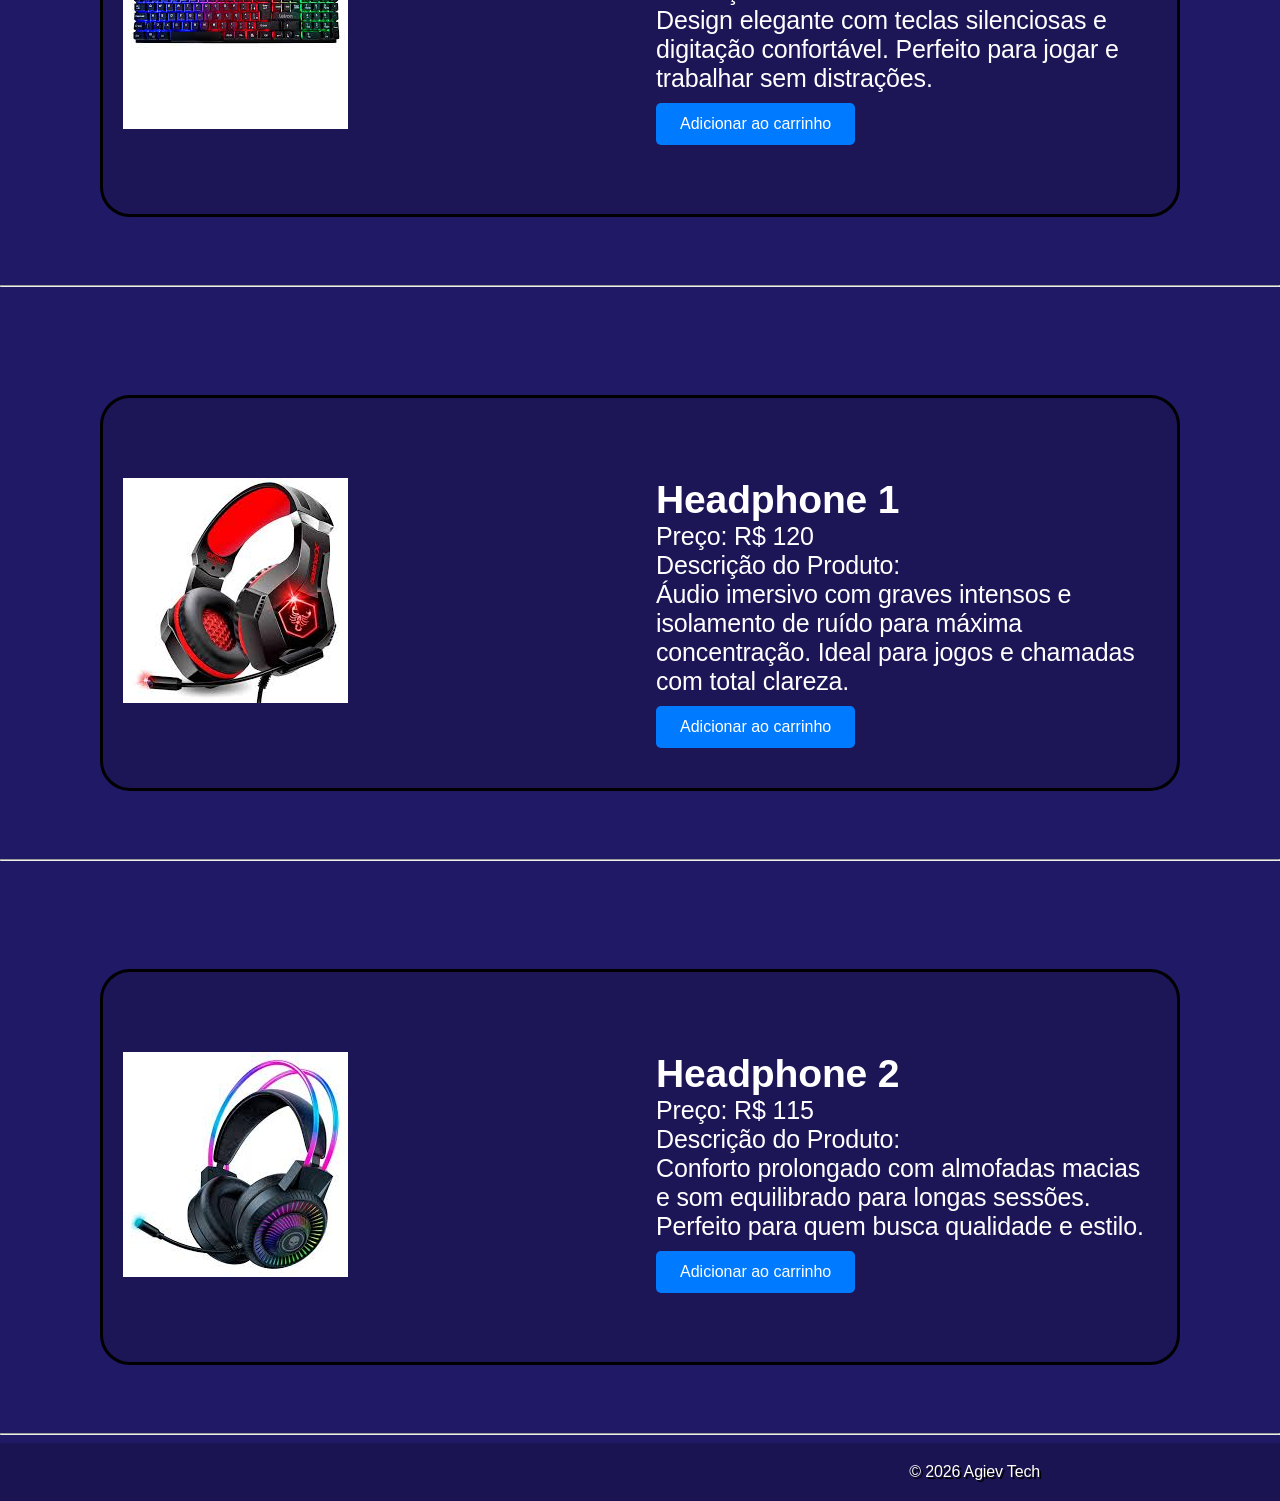
==== commit 0e368852: "Update catalogo.html" ====
--- a/site empresa/catalogo.html
+++ b/site empresa/catalogo.html
@@ -44,10 +44,10 @@
                             <div class="produto">
                                 <h3 class="white">Computador 1</h3>
                                 <div class="text_center testo">
-                                    <p class="h5">Preço:R$ 2.500 </p>
-                                </div>
-                                <div class="text_center testo overflow">
-                                    <p class="h5">Descrição do Produto</p>
+                                    <p class="h5">Preço: R$ 2.500 </p>
+                                </div>
+                                <div class="text_center testo overflow">
+                                    <p class="h5">Descrição do Produto:</p>
                                     <p class="h5">Potência extrema com processador de última geração e placa gráfica dedicada para rodar qualquer jogo no ultra. Ideal para quem busca desempenho máximo sem travamentos.</p>
                                 </div>
                                 <div class="botao-comprar">
@@ -67,7 +67,7 @@
                                     <p class="h5">Preço: R$ 4.000 </p>
                                 </div>
                                 <div class="text_center testo overflow">
-                                    <p class="h5">Descrição do Produto</p>
+                                    <p class="h5">Descrição do Produto:</p>
                                     <p class="h5">Design moderno com iluminação RGB e alto desempenho em games competitivos. Perfeito para jogadores que querem velocidade e estilo no setup.</p>
                                 </div>
                                 <div class="botao-comprar">
@@ -87,7 +87,7 @@
                                     <p class="h5">Preço: R$ 2.000 </p>
                                 </div>
                                 <div class="text_center testo overflow">
-                                    <p class="h5">Descrição do Produto</p>
+                                    <p class="h5">Descrição do Produto:</p>
                                     <p class="h5">Equilíbrio ideal entre custo e performance, rodando os principais jogos com ótima fluidez. Ótima escolha para gamers que querem qualidade sem gastar muito.</p>
                                 </div>
                                 <div class="botao-comprar">
@@ -107,7 +107,7 @@
                                     <p class="h5">Preço: R$ 3.500 </p>
                                 </div>
                                 <div class="text_center testo overflow">
-                                    <p class="h5">Descrição do Produto</p>
+                                    <p class="h5">Descrição do Produto:</p>
                                     <p class="h5">Velocidade impressionante com armazenamento rápido e ótima capacidade multitarefa. Ideal para jogar, transmitir e trabalhar sem perder desempenho.</p>
                                 </div>
                                 <div class="botao-comprar">
@@ -141,7 +141,7 @@
                                     <p class="h5">Preço: R$ 100 </p>
                                 </div>
                                 <div class="text_center testo overflow">
-                                    <p class="h5">Descrição do Produto</p>
+                                    <p class="h5">Descrição do Produto:</p>
                                     <p class="h5">Alta sensibilidade com ajuste de DPI e design ergonômico. Ideal para movimentos rápidos e precisos em jogos competitivos.</p>
                                 </div>
                                 <div class="botao-comprar">
@@ -161,7 +161,7 @@
                                     <p class="h5">Preço:</p>
                                 </div>
                                 <div class="text_center testo overflow">
-                                    <p class="h5">Descrição do Produto</p>
+                                    <p class="h5">Descrição do Produto:</p>
                                     <p class="h5">Pegada firme com botões programáveis e resposta instantânea. Perfeito para quem busca controle total durante as partidas.</p>
                                 </div>
                                 <div class="botao-comprar">
@@ -181,7 +181,7 @@
                                     <p class="h5">Preço: R$ 150 </p>
                                 </div>
                                 <div class="text_center testo overflow">
-                                    <p class="h5">Descrição do Produto</p>
+                                    <p class="h5">Descrição do Produto:</p>
                                     <p class="h5">Teclado mecânico com resposta rápida e iluminação personalizável. Ideal para gamers que precisam de precisão e agilidade.</p>
                                 </div>
                                 <div class="botao-comprar">
@@ -201,7 +201,7 @@
                                     <p class="h5">Preço: R$ 165 </p>
                                 </div>
                                 <div class="text_center testo overflow">
-                                    <p class="h5">Descrição do Produto</p>
+                                    <p class="h5">Descrição do Produto:</p>
                                     <p class="h5">Design elegante com teclas silenciosas e digitação confortável. Perfeito para jogar e trabalhar sem distrações.</p>
                                 </div>
                                 <div class="botao-comprar">
@@ -221,7 +221,7 @@
                                     <p class="h5">Preço: R$ 120 </p>
                                 </div>
                                 <div class="text_center testo overflow">
-                                    <p class="h5">Descrição do Produto</p>
+                                    <p class="h5">Descrição do Produto:</p>
                                     <p class="h5">Áudio imersivo com graves intensos e isolamento de ruído para máxima concentração. Ideal para jogos e chamadas com total clareza.</p>
                                 </div>
                                 <div class="botao-comprar">
@@ -241,7 +241,7 @@
                                     <p class="h5">Preço: R$ 115 </p>
                                 </div>
                                 <div class="text_center testo overflow">
-                                    <p class="h5">Descrição do Produto</p>
+                                    <p class="h5">Descrição do Produto:</p>
                                     <p class="h5">Conforto prolongado com almofadas macias e som equilibrado para longas sessões. Perfeito para quem busca qualidade e estilo.</p>
                                 </div>
                                 <div class="botao-comprar">
